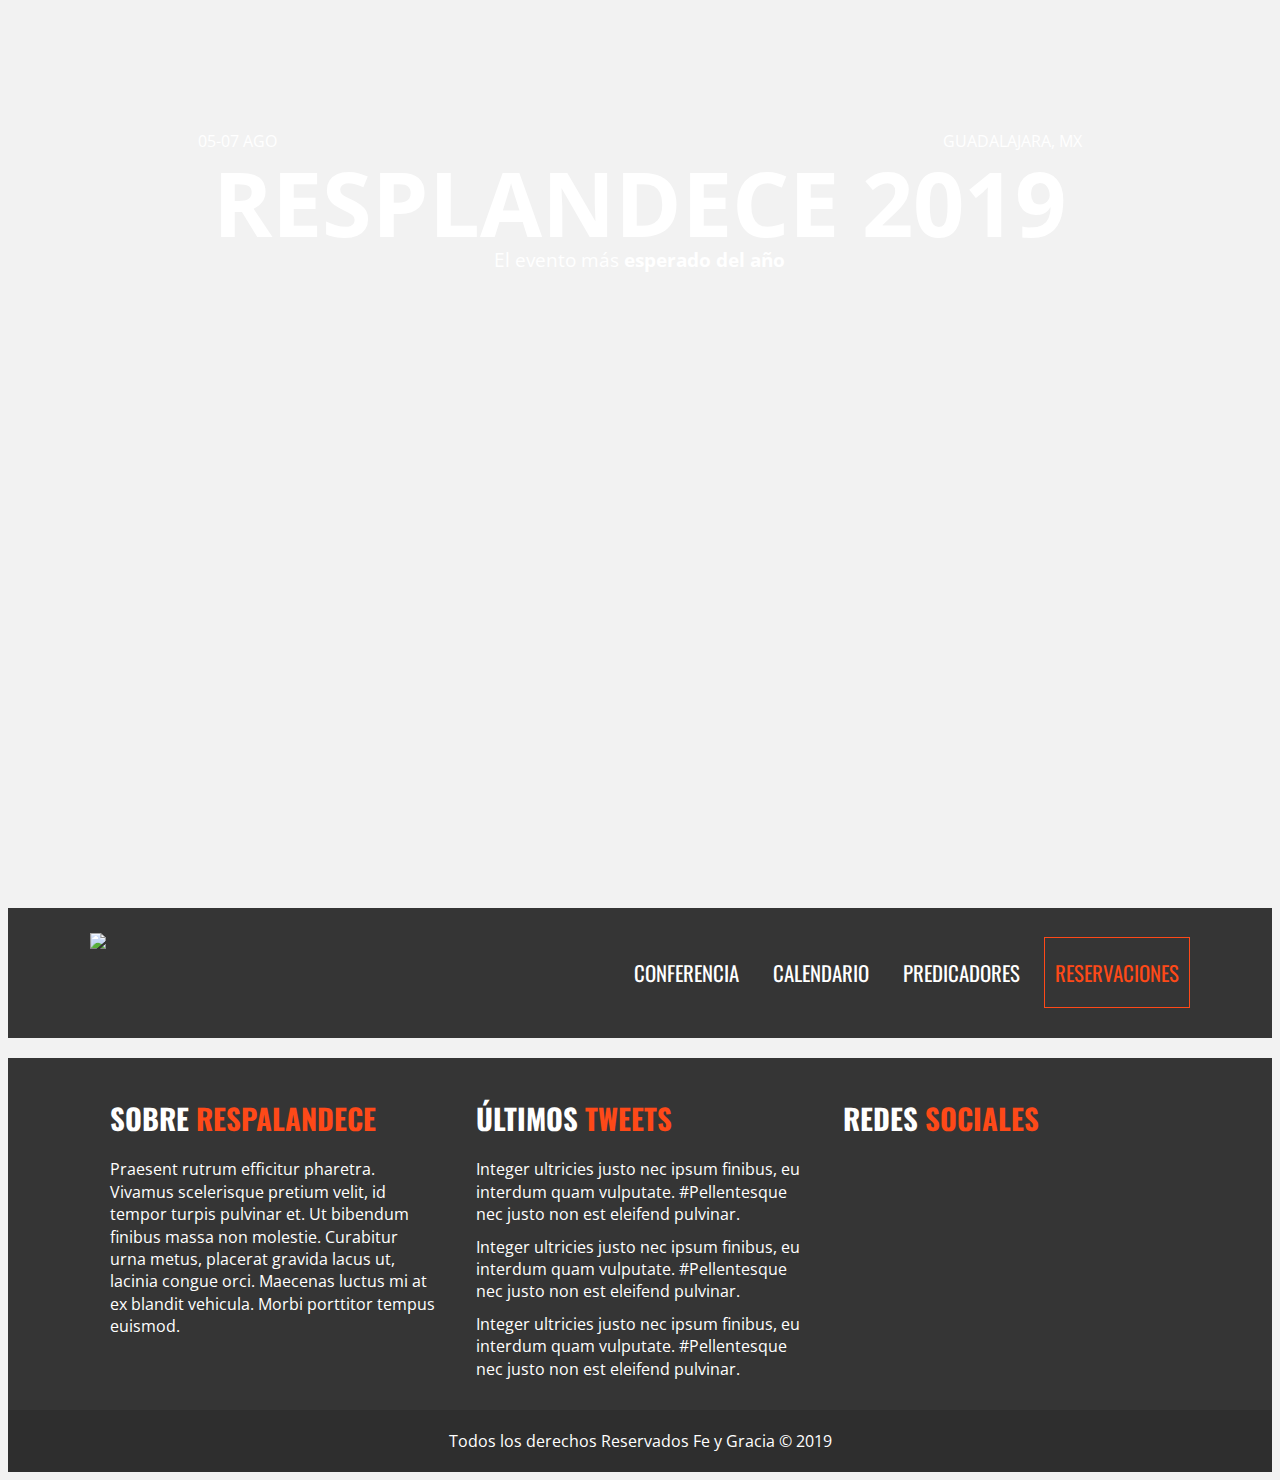
==== registro.html @ a024bb7c "Agregue archivo registro.html" ====
<!doctype html>
<html class="no-js" lang="es">

<head>
    <meta charset="utf-8">
    <meta http-equiv="x-ua-compatible" content="ie=edge">
    <title>Resplandece</title>
    <meta name="description" content="">
    <meta name="viewport" content="width=device-width, initial-scale=1, shrink-to-fit=no">

    <link rel="manifest" href="site.webmanifest">
    <link rel="apple-touch-icon" href="icon.png">
    <!-- Place favicon.ico in the root directory -->

    <link rel="stylesheet" href="css/normalize.css">
    <link rel="stylesheet" href="https://use.fontawesome.com/releases/v5.7.1/css/all.css" integrity="sha384-fnmOCqbTlWIlj8LyTjo7mOUStjsKC4pOpQbqyi7RrhN7udi9RwhKkMHpvLbHG9Sr"
        crossorigin="anonymous">
    <link href="https://fonts.googleapis.com/css?family=Dancing+Script|Open+Sans|Oswald|PT+Sans" rel="stylesheet">
    <link rel="stylesheet" href="css/main.css">
</head>

<body>
    <!--[if lte IE 9]>
    <p class="browserupgrade">You are using an <strong>outdated</strong> browser. Please <a href="https://browsehappy.com/">upgrade your browser</a> to improve your experience and security.</p>
  <![endif]-->

    <!-- Add your site or application content here -->
    <!-- ENCABEZADO REDES SOCIALES -->
    <header class="site-header">
        <div class="hero">
            <div class="contenido-header">
                <nav class="redes-sociales">
                    <a href="#"><i class="fab fa-facebook-f"></i></a>
                    <a href="#"><i class="fab fa-twitter"></i></a>
                    <a href="#"><i class="fab fa-pinterest-p"></i></a>
                    <a href="#"><i class="fab fa-youtube"></i></a>
                    <a href="#"><i class="fab fa-instagram"></i></a>
                </nav>
                <div class="informacion-evento">
                    <div class="clearfix">
                        <p class="fecha"><i class="far fa-calendar-alt"></i> 05-07 Ago</p>
                        <p class="ciudad"><i class="fas fa-map-marker-alt"></i> Guadalajara, mx</p>
                    </div>
                    <!--.clearfix-->
                    <h1 class="nombre-sitio">Resplandece 2019</h1>
                    <p class="slogan">El evento más <span>esperado del año</span></p>
                </div>
                <!--informacion-evento-->

            </div>
            <!--.contenido-header-->

        </div>
        <!--.hero-->
    </header>
    <!-- BARRA DE MENU -->
    <div class="barra">
        <div class="contenedor clearfix">
            <div class="logo">
                <img src="img/resplandece/Palabra de Fe y Gracia blanco.svg">
            </div>
            <!--.logo-->

            <div class="menu-movil">
                <span></span>
                <span></span>
                <span></span>
            </div>
            <!--.menu-movil-->

            <nav class="navegacion-principal clearfix">
                <a href="#">conferencia</a>
                <a href="#">calendario</a>
                <a href="#">predicadores</a>
                <a href="#">reservaciones</a>
            </nav>
        </div>
        <!--.contenedor-->
    </div>
    <!--.barra-->

    

    <!-- FOOTER -->
    <footer class="site-footer">
        <div class="contenedor clearfix">
            <div class="footer-informacion">
                <h3>Sobre <span>respalandece</span></h3>
                <p>Praesent rutrum efficitur pharetra. Vivamus scelerisque pretium velit, id tempor turpis pulvinar et.
                    Ut bibendum finibus massa non molestie. Curabitur urna metus, placerat gravida lacus ut, lacinia
                    congue orci. Maecenas luctus mi at ex blandit vehicula. Morbi porttitor tempus euismod.</p>
            </div>
            <div class="ultimos-tweets">
                <h3>Últimos <span>tweets</span></h3>
                <ul>
                    <li>Integer ultricies justo nec ipsum finibus, eu interdum quam vulputate. #Pellentesque nec justo
                        non est eleifend pulvinar.</li>
                    <li>Integer ultricies justo nec ipsum finibus, eu interdum quam vulputate. #Pellentesque nec justo
                        non est eleifend pulvinar.</li>
                    <li>Integer ultricies justo nec ipsum finibus, eu interdum quam vulputate. #Pellentesque nec justo
                        non est eleifend pulvinar.</li>
                </ul>
            </div>
            <div class="menu">
                <h3>redes <span>sociales</span></h3>
                <nav class="redes-sociales">
                    <a href="#"><i class="fab fa-facebook-f"></i></a>
                    <a href="#"><i class="fab fa-twitter"></i></a>
                    <a href="#"><i class="fab fa-pinterest-p"></i></a>
                    <a href="#"><i class="fab fa-youtube"></i></a>
                    <a href="#"><i class="fab fa-instagram"></i></a>
                </nav>
            </div>
        </div>
        <p class="copyright">Todos los derechos Reservados Fe y Gracia &copy 2019</p>
    </footer>
    <!-- FIN FOOTER -->


    <script src="js/vendor/modernizr-3.6.0.min.js"></script>
    <script src="https://code.jquery.com/jquery-3.3.1.min.js" integrity="sha256-FgpCb/KJQlLNfOu91ta32o/NMZxltwRo8QtmkMRdAu8="
        crossorigin="anonymous"></script>
    <script>
        window.jQuery || document.write('<script src="js/vendor/jquery-3.3.1.min.js"><\/script>')
    </script>
    <script src="js/plugins.js"></script>
    <script src="js/main.js"></script>

    <!-- Google Analytics: change UA-XXXXX-Y to be your site's ID. -->
    <script>
        window.ga = function () {
            ga.q.push(arguments)
        };
        ga.q = [];
        ga.l = +new Date;
        ga('create', 'UA-XXXXX-Y', 'auto');
        ga('send', 'pageview')
    </script>
    <script src="https://www.google-analytics.com/analytics.js" async defer></script>
</body>

</html>
---- css/main.css ----
/*! HTML5 Boilerplate v6.1.0 | MIT License | https://html5boilerplate.com/ */

/*
 * What follows is the result of much research on cross-browser styling.
 * Credit left inline and big thanks to Nicolas Gallagher, Jonathan Neal,
 * Kroc Camen, and the H5BP dev community and team.
 */

/* ==========================================================================
   Base styles: opinionated defaults
   ========================================================================== */

html {
    color: #222;
    font-size: 1em;
    line-height: 1.4;
}

/*
 * Remove text-shadow in selection highlight:
 * https://twitter.com/miketaylr/status/12228805301
 *
 * Vendor-prefixed and regular ::selection selectors cannot be combined:
 * https://stackoverflow.com/a/16982510/7133471
 *
 * Customize the background color to match your design.
 */

::-moz-selection {
    background: #b3d4fc;
    text-shadow: none;
}

::selection {
    background: #b3d4fc;
    text-shadow: none;
}

/*
 * A better looking default horizontal rule
 */

hr {
    display: block;
    height: 1px;
    border: 0;
    border-top: 1px solid #ccc;
    margin: 1em 0;
    padding: 0;
}

/*
 * Remove the gap between audio, canvas, iframes,
 * images, videos and the bottom of their containers:
 * https://github.com/h5bp/html5-boilerplate/issues/440
 */

audio,
canvas,
iframe,
img,
svg,
video {
    vertical-align: middle;
}

/*
 * Remove default fieldset styles.
 */

fieldset {
    border: 0;
    margin: 0;
    padding: 0;
}

/*
 * Allow only vertical resizing of textareas.
 */

textarea {
    resize: vertical;
}

/* ==========================================================================
   Browser Upgrade Prompt
   ========================================================================== */

.browserupgrade {
    margin: 0.2em 0;
    background: #ccc;
    color: #000;
    padding: 0.2em 0;
}

/* ==========================================================================
   Author's custom styles
   ========================================================================== */
/*=================================
=            VARIABLES            =
=================================*/
:root {
    /*COLORES*/
    --color-barra               : #353535;
    --color-eventos             : rgba(255,255,255,.8);
    --color-fondo               : #f2f2f2;
    --color-fondoNombreInvitado : rgba(0,0,0,.55);
    --color-iconos              : #fe4918;
    --color-incluido            : #868686;
    --color-informacion         : #ffffff;
    --color-marcoPrecios        : #f1f1f1;
    --color-menu                : #ffffff;
    --color-menuEventos         : #000000;
    --color-palomita            : #247300;
    --color-redes               : #ffffff;
    --color-transicion          : #e33000;
    --color-shadow              : #666666;
    --color-fondoMapa           : green;
    --color-marcoTestimoniales  : #c8c8c8;
    --color-fondoTestimoniales  : #ffffff;
    --color-newsletter          : #ffffff;
    --color-fondoCopyright      : #2e2e2e;
colo

    /*FUENTES*/
    --fuente-titulo    : 'PT Sans', sans-serif;
    --fuente-principal : 'Open Sans', sans-serif;
    --fuente-subtitulo : 'Oswald', sans-serif;
}
/*=====  End of VARIABLES  ======*/
/*=================================
=            GLOBALES           =
=================================*/
html {
  box-sizing: border-box;
}
*, *:before, *:after {
  box-sizing: inherit;
}

body {
    background-color: var(--color-fondo);
    font-family: var(--fuente-principal);
}

.contenedor {
    width: 98%;
    margin: 0 auto;
}
@media only screen and (min-width:480px){
    .contenedor {
    width: 95%;
    margin: 0 auto;
    }
}
@media only screen and (min-width:768px){
    .contenedor {
    width: 90%;
    margin: 0 auto;
    }
}
@media only screen and (min-width:992px){
    .contenedor {
    width: 90%;
    margin: 0 auto;
    max-width: 1100px;
    }
}
.seccion {
    padding: 30px 0;
}
.seccion p {
    font-size: 1.2;
    text-align: center;
}
h2 {
    /*font-family: var(--fuente-subtitulo);*/
    font-family: var(--fuente-subtitulo);
    font-size: 2.2em;
    text-transform: uppercase;
    text-align: center;
}
h2::after {
    content: '';
    margin: 0 auto;
    background-image: url(../img/resplandece/separador.png);
    height: 30px;
    width: 100px;
    display: block;    
}
h3 {
    font-size: 1.8em;
    color: var(--color-iconos);
    font-family: var(--fuente-titulo);
    margin: 0;
}
.button {
    background-color: var(--color-iconos);
    padding: 10px 40px;
    color: var(--color-menu);
    text-decoration: none;
    text-transform: uppercase;
    /*font-weight: bold;*/
    font-family: var(--fuente-subtitulo);
    margin: 20px;
    font-size: 1em;
    display: inline-block;
    transition: all .8s ease;
}
.button:hover {
    background-color: var(--color-transicion);
}
.button.hollow,
.button.hollow:hover {
    background-color: var(--color-fondo);
    color: var(--color-iconos);
    border: 1px solid var(--color-iconos);
}
.button.transparente {
    border: 2px solid var(--color-newsletter);
    background-color: transparent;
}
.button.transparente:hover {
    border: 2px solid var(--color-iconos);
    background-color: var(--color-iconos);
}

ul {
    list-style: none;
    margin: 0;
    padding: 0;
}
.float-right {
    float: right;
}
/*=====  End of GLOBALES  ======*/

/*==================================
=            ENCABEZADO            =
==================================*/
div.hero {
    background-image: url(../img/conferencias/encabezado.jpg);
    background-position: top center;
    background-size: cover;
    height: 100vh;
}
div.contenido-header {
    padding-top: 30px;
}
@media only screen and (min-width:768px){
    div.contenido-header {
        padding-top: 10px;
    }
}
nav.redes-sociales {
    text-align: center;
}
nav.redes-sociales a{
    color: var(--color-redes);
    font-size: 2em;
    margin-right: 20px;
}
nav.redes-sociales a:last-child{
    margin-right: 0;
}
div.informacion-evento {
    text-align: center;
    color: var(--color-informacion);
}
@media only screen and (min-width:768px){
    div.informacion-evento {
        width: 70%;
        margin: 0 auto;
        margin-top: 50px;
    }
}
div.informacion-evento p {
    margin: 0;
    display: inline;
    font-size: 1rem;
    text-transform: uppercase;
    font-family: var(--fuente-titulo);
}
div.informacion-evento p i{
    color: var(--color-iconos);
    font-size: 2rem;
}
p.fecha {
    float:left;
}
p.ciudad {
    float: right;
    text-align: right;
}
h1.nombre-sitio {
    font-family: var(--fuente-parrafo);
    font-size: 5.9vw;
    text-transform: uppercase;
}
@media only screen and (min-width:768px){
    h1.nombre-sitio {
        font-size: 7vw;
        margin: 0;
        line-height: 1;
    }
}
.slogan {
    text-transform: none!important;
    font-size: 1.2rem!important;
}
p.slogan span{
    font-weight: bold;
}
/*=====  End of ENCABEZADO  ======*/

/*=============================
=            BARRA            =
=============================*/
div.barra {
    background-color: var(--color-barra);
    padding: 20px 0;
 /*   height: 120px;*/
}
div.logo {
    width: 20%;
    margin: 0 auto;
    float: left;
}
div.logo img {
    width: 100%;
}
@media only screen and (min-width:768px){
    div.logo {
    width: 10%;
    }
}
/*=====  End of BARRA  ======*/

/*============================================
=            navegacion-principal            =
============================================*/
nav.navegacion-principal {
    display: none;
}
nav.navegacion-principal a{
    color           : var(--color-menu);
    font-family     : var(--fuente-subtitulo);
    font-size       : 1.3em;
    text-decoration : none;
    text-transform  : uppercase;
    transition      : all .8s ease;
    width: 100%;
    display: inline-block;
    text-align: center;
    margin-bottom: 10px;
}
nav.navegacion-principal a:first-child{
    margin-top: 10px;
}
nav.navegacion-principal a:hover {
    background-color: var(--color-iconos);
}
nav.navegacion-principal a:last-child{
    border : 1px solid var(--color-iconos);
    color  : var(--color-iconos);
}
nav.navegacion-principal a:last-child:hover{
    color: var(--color-menu);
}
@media only screen and (min-width:768px){
    nav.navegacion-principal {
        display    : block;
        float      : right;
        text-align : right;
        width      : 85%;
    }
    nav.navegacion-principal a {
        display      : inline-block;
        margin-right: 10px;
        padding      : 20px 10px;
        width: auto;
    }

    nav.navegacion-principal a:last-child {
        margin-right: 0;
    }
}

/*=====  End of navegacion-principal  ======*/

/*==================================
=            MENU MOVIL            =
==================================*/
div.menu-movil {
    display    : block;
    float      : right;
    margin-top : 20px;
    text-align : right;
    width      : 60px;
}
div.menu-movil {
    cursor: pointer;
}
@media only screen and (min-width:768px){
    div.menu-movil {
        display: none;
    }
}

div.menu-movil span{
    height: 8px;
    margin-bottom: 6px;
    background-color: var(--color-menu);
    display: block;
}
/*=====  End of MENU MOVIL  ======*/

/*==============================================
=            CONTENIDO DEL PROGRAMA            =
==============================================*/
section.programa {
    position: relative;
}

div.contenedor-video {
    max-width: 100%;
    overflow-x: hidden;
}

div.contenido-programa {
    position: absolute;
    top: 0;
    left: 0;
    height: 100%;
    width: 100%;
}

div.programa-evento {
    background-color: var(--color-eventos);
    padding: 15px;
    margin-top: 80px;
}

@media only screen and (min-width:768px){
    div.programa-evento{
        width: 70%;
    }
}

@media only screen and (min-width:992px){
    div.programa-evento{
        width: 50%;
    }
}

nav.menu-programa {
    width: 100%;
    border-bottom: 1px solid var(--color-iconos);
    padding-bottom: 10px;
}
@media only screen and (min-width:768px){
    nav.menu-programa {
        display: table;
    }
}
nav.menu-programa a {
    display: block;
    text-align: center;
    font-family: var(--fuente-subtitulo);
    font-size: 1.2em;
    margin-bottom: 10px;
    text-decoration: none;
    color: var(--color-menuEventos);
}
@media only screen and (min-width:768px){
    nav.menu-programa a {
        display: table-cell;
    }
}
nav.menu-programa a i,
div.detalle-evento p i {
    color: var(--color-iconos);
    font-size: 1.4em;
    margin-right: 10px;
}
/*detalle evento*/
div.detalle-evento {
    margin-top: 20px;
    border-bottom: 1px solid var(--color-menuEventos);
    padding: 0 20px;
}
div.detalle-evento:nth-child(2) {
    border-bottom: none;
}

div.detalle-evento p {
    margin-bottom: 20px;
    font-size: 1.3em;
}

/*=====  End of CONTENIDO DEL PROGRAMA  ======*/

/*=================================
=            INVITADOS            =
=================================*/
ul.lista-invitados li {
    padding: 10px;
    float: left;
}

@media only screen and (min-width:480px){
    ul.lista-invitados li {
        width: 50%;
    }
}

@media only screen and (min-width:768px){
    ul.lista-invitados li {
        width: 33.3%;
    }
}

div.invitado {
    position: relative;
    overflow: hidden;
}

div.invitado img {
    max-width: 100%;
    filter: gray;
    -webkit-filter: grayscale(1);
    -webkit-transition: all .5s ease-in-out;
}
div.invitado img:hover {
    -webkit-filter: grayscale(0);
    -webkit-transform: scale(1.1);
       -moz-transform: scale(1.1);
        -ms-transform: scale(1.1);
         -o-transform: scale(1.1);
            transform: scale(1.1);}

div.invitado p {
    position: absolute; 
    bottom: 0;
    left: 0;
    margin: 0;
    padding: 15px 10px;
    background-color: var(--color-fondoNombreInvitado);
    width: 100%;
    text-align: left;
    color: var(--color-iconos);
    text-transform: uppercase;
    font-family: var(--fuente-subtitulo);
    -webkit-transition: all .5s ease-in-out;
       -moz-transition: all .5s ease-in-out;
        -ms-transition: all .5s ease-in-out;
         -o-transition: all .5s ease-in-out;
            transition: all .5s ease-in-out;
}
div.invitado:hover p {
    bottom: -80px;
    opacity: 0;
}
/*=====  End of INVITADOS  ======*/

/*================================
=            CONTADOR            =
================================*/
.parallax::before {
    width: 100%;
    height: 100%;
    position: absolute;
    top: 0;
    left: 0;
    background-repeat: no-repeat;
    background-size: cover;
    background-position: center center;
    background-attachment: fixed;
    -webkit-filter: brightness(.7);
       -moz-filter: brightness(.7);
        -ms-filter: brightness(.7);
         -o-filter: brightness(.7);
            filter: brightness(.7);
}
section.contador {
    position: relative;
    height: auto;
}

section.contador::before {
    content: '';
    background-image: url(../img/conferencias/bg-resumen.jpg);
}

ul.resumen-evento {
    position: relative;
    padding: 120px 0;
} 

ul.resumen-evento li {
    width: 50%;
    float: left;
    text-align: center;
    color: var(--color-menu);
    text-transform: uppercase;
    font-family: var(--fuente-subtitulo);
    font-size: 1.4em;
}

@media only screen and (min-width:768px){
    ul.resumen-evento li {
        width: 25%;
    }
}

p.numero {
    color: var(--color-iconos);
    font-size: 4em; 
    margin: 0 0 5px 0;
    padding: 0;
    font-family: var(--fuente-subtitulo);
}

/*=====  End of CONTADOR  ======*/

/*===============================
=            PRECIOS            =
===============================*/
ul.lista-precios > li {
    padding: 10px;
}

@media only screen and (min-width:768px){
    ul.lista-precios > li {
        float: left;
        width: 33.3%
    }
}

div.tabla-precio {
    border: 1px solid var(--color-marcoPrecios);
    background-color: var(--color-menu);
    padding: 40px 0;
    text-align: center;
    -webkit-transition: all .5s ease-in-out;
       -moz-transition: all .5s ease-in-out;
        -ms-transition: all .5s ease-in-out;
         -o-transition: all .5s ease-in-out;
            transition: all .5s ease-in-out;
}
div.tabla-precio:hover {
    border: 1px solid var(--color-iconos);
    -webkit-transform: scale(1.1);
       -moz-transform: scale(1.1);
        -ms-transform: scale(1.1);
         -o-transform: scale(1.1);
            transform: scale(1.1);
    box-shadow: 0px 0px 50px var(--color-shadow);
}

div.tabla-precio h3 {
    font-family: var(--fuente-subtitulo);
    font-size: 1.2em;
    text-transform: uppercase;
}

div.tabla-precio ul li {
    margin-bottom: 20px;
    font-family: var(--fuente-titulo);
    text-transform: uppercase;
    font-size: 1.2em;
    line-height: 1.6em;
    color: var(--color-incluido);
}

div.tabla-precio ul li:before {
    font-family: 'Font Awesome 5 Free';
    display: inline-block;
    vertical-align: top;
    padding: 0 5px;
    font-size: 20px;
    color: var(--color-palomita);
    -webkit-font-smoothing: antialiased;
    content: '\f00c';
    font-weight: 700;
    
}

div.tabla-precio ul li i{
    color: var(--color-palomita);
}

div.tabla-precio p.numero{
    color: var(--color-menuEventos);
    margin-top: 20px 0;
}
/*=====  End of PRECIOS  ======*/

/*============================
=            MAPA            =
============================*/
div.mapa {
    height: 480px;
    background-color: var(--color-fondoMapa);
}
/*=====  End of MAPA  ======*/

/*=====================================
=            TESTIMONIALES            =
=====================================*/
div.testimoniales {
    padding-bottom: 20px;

}

div.testimonial {
    padding: 5px;
}

@media only screen and (min-width:768px){
    div.testimonial {
        float: left;
        width: 33.3%;
    } 
}

blockquote {
    background-color: var(--color-fondoTestimoniales);
    border: 1px solid var(--color-marcoTestimoniales);
    position: relative;
    margin: 0 0 10px 0;
    padding-bottom: 20px;
}

div.testimonial blockquote p{
    text-align: justify;
    font-size: 1em;
    font-family: var(--fuente-titulo); 
    padding: 0 20px 0 65px;
}

div.testimonial blockquote p::before {
    font-family: 'Font Awesome 5 Free';
    font-weight: 900;
    content: "\f10d";
    position: absolute;
    left: 24px;
    top: 15px;
    font-size: 1.5rem;
    margin: 0;
    padding: 0;
    line-height: 1;
    color: var(--color-iconos);
}  

footer.info-testimonial {
    padding: 0;
}

footer.info-testimonial img {
    width: 20%;
    border-radius: 50%;
    float: left;
    margin-left: 20px;
}

footer.info-testimonial cite {
    text-align: left;
    color: var(--color-iconos);
    text-transform: uppercase;
    font-size: .9em;
    font-family: var(--fuente-titulo);
    padding-top: 20px;
    width: 66.6%;
    float: right;
    font-weight: bold;
    font-style: normal;
}

footer.info-testimonial cite span {
    color: var(--color-incluido);
    display: block;
    text-transform: none;
    margin-top: 5px;
}
/*=====  End of TESTIMONIALES  ======*/

/*==================================
=            NEWSLETTER            =
==================================*/
div.newsletter {
    position: relative;
    height: auto;
}

div.newsletter::before {
    background-image: url(../img/conferencias/bg-newsletter.jpg);
    content: '';
}

div.newsletter .contenido {
    padding: 100px 0;
    color: var(--color-newsletter);
    text-align: center;
    position: relative;
}

div.newsletter .contenido p{
    font-size: 1.2em;
    text-transform: lowercase;
} 

div.newsletter .contenido h3 {
    color: var(--color-newletter);
    text-transform: uppercase;
    font-size: 7vw;
    font-family: var(--color-titulo);
}

/*=====  End of NEWSLETTER  ======*/

/*========================================
=            CUENTA REGRESIVA            =
========================================*/
div.cuenta-regresiva ul li{
    text-transform: uppercase;
    font-family: var(--fuente-subtitulo);
    font-size: 1.6rem;
    text-align: center;
}

@media only screen and (min-width:768px){
    div.cuenta-regresiva ul li {
        width: 25%;
        float: left;;
    }
}
/*=====  End of CUENTA REGRESIVA  ======*/

/*==============================
=            FOOTER            =
==============================*/
footer {
    background-color : var(--color-barra);
    padding-top      : 40px;
    margin-top       : 20px;
}

footer .contenedor > div {
color            : var(--color-menu);
padding          : 0 20px;
font-size        : 1em;
}

@media only screen and (min-width:768px){
    footer .contenedor > div {
        width: 33.3%;
        float: left;
    }
}

footer h3 {
    color          : var(--color-menu);
    text-transform : uppercase;
    font-family    : var(--fuente-subtitulo);
    margin-bottom  : 20px;
}

footer h3 span {
    color: var(--color-iconos)
}

footer .ultimos-tweets ul li {
    margin-bottom: 10px;
}

footer .redes-sociales {
    text-align: left;
}

footer .copyright {
    text-align       : center;
    color            : var(--color-menu);
    background-color : var(--color-fondoCopyright);
    padding          : 20px 0;
    margin           : 20px 0 0 0;
}
/*=====  End of FOOTER  ======*/




















/* ==========================================================================
   Helper classes
   ========================================================================== */

/*
 * Hide visually and from screen readers
 */

.hidden {
    display: none !important;
}

/*
 * Hide only visually, but have it available for screen readers:
 * https://snook.ca/archives/html_and_css/hiding-content-for-accessibility
 *
 * 1. For long content, line feeds are not interpreted as spaces and small width
 *    causes content to wrap 1 word per line:
 *    https://medium.com/@jessebeach/beware-smushed-off-screen-accessible-text-5952a4c2cbfe
 */

.visuallyhidden {
    border: 0;
    clip: rect(0 0 0 0);
    height: 1px;
    margin: -1px;
    overflow: hidden;
    padding: 0;
    position: absolute;
    width: 1px;
    white-space: nowrap; /* 1 */
}

/*
 * Extends the .visuallyhidden class to allow the element
 * to be focusable when navigated to via the keyboard:
 * https://www.drupal.org/node/897638
 */

.visuallyhidden.focusable:active,
.visuallyhidden.focusable:focus {
    clip: auto;
    height: auto;
    margin: 0;
    overflow: visible;
    position: static;
    width: auto;
    white-space: inherit;
}

/*
 * Hide visually and from screen readers, but maintain layout
 */

.invisible {
    visibility: hidden;
}

/*
 * Clearfix: contain floats
 *
 * For modern browsers
 * 1. The space content is one way to avoid an Opera bug when the
 *    `contenteditable` attribute is included anywhere else in the document.
 *    Otherwise it causes space to appear at the top and bottom of elements
 *    that receive the `clearfix` class.
 * 2. The use of `table` rather than `block` is only necessary if using
 *    `:before` to contain the top-margins of child elements.
 */

.clearfix:before,
.clearfix:after {
    content: " "; /* 1 */
    display: table; /* 2 */
}

.clearfix:after {
    clear: both;
}

/* ==========================================================================
   EXAMPLE Media Queries for Responsive Design.
   These examples override the primary ('mobile first') styles.
   Modify as content requires.
   ========================================================================== */

@media only screen and (min-width: 35em) {
    /* Style adjustments for viewports that meet the condition */
}

@media print,
       (-webkit-min-device-pixel-ratio: 1.25),
       (min-resolution: 1.25dppx),
       (min-resolution: 120dpi) {
    /* Style adjustments for high resolution devices */
}

/* ==========================================================================
   Print styles.
   Inlined to avoid the additional HTTP request:
   https://www.phpied.com/delay-loading-your-print-css/
   ========================================================================== */

@media print {
    *,
    *:before,
    *:after {
        background: transparent !important;
        color: #000 !important; /* Black prints faster */
        -webkit-box-shadow: none !important;
        box-shadow: none !important;
        text-shadow: none !important;
    }

    a,
    a:visited {
        text-decoration: underline;
    }

    a[href]:after {
        content: " (" attr(href) ")";
    }

    abbr[title]:after {
        content: " (" attr(title) ")";
    }

    /*
     * Don't show links that are fragment identifiers,
     * or use the `javascript:` pseudo protocol
     */

    a[href^="#"]:after,
    a[href^="javascript:"]:after {
        content: "";
    }

    pre {
        white-space: pre-wrap !important;
    }
    pre,
    blockquote {
        border: 1px solid #999;
        page-break-inside: avoid;
    }

    /*
     * Printing Tables:
     * http://css-discuss.incutio.com/wiki/Printing_Tables
     */

    thead {
        display: table-header-group;
    }

    tr,
    img {
        page-break-inside: avoid;
    }

    p,
    h2,
    h3 {
        orphans: 3;
        widows: 3;
    }

    h2,
    h3 {
        page-break-after: avoid;
    }
}
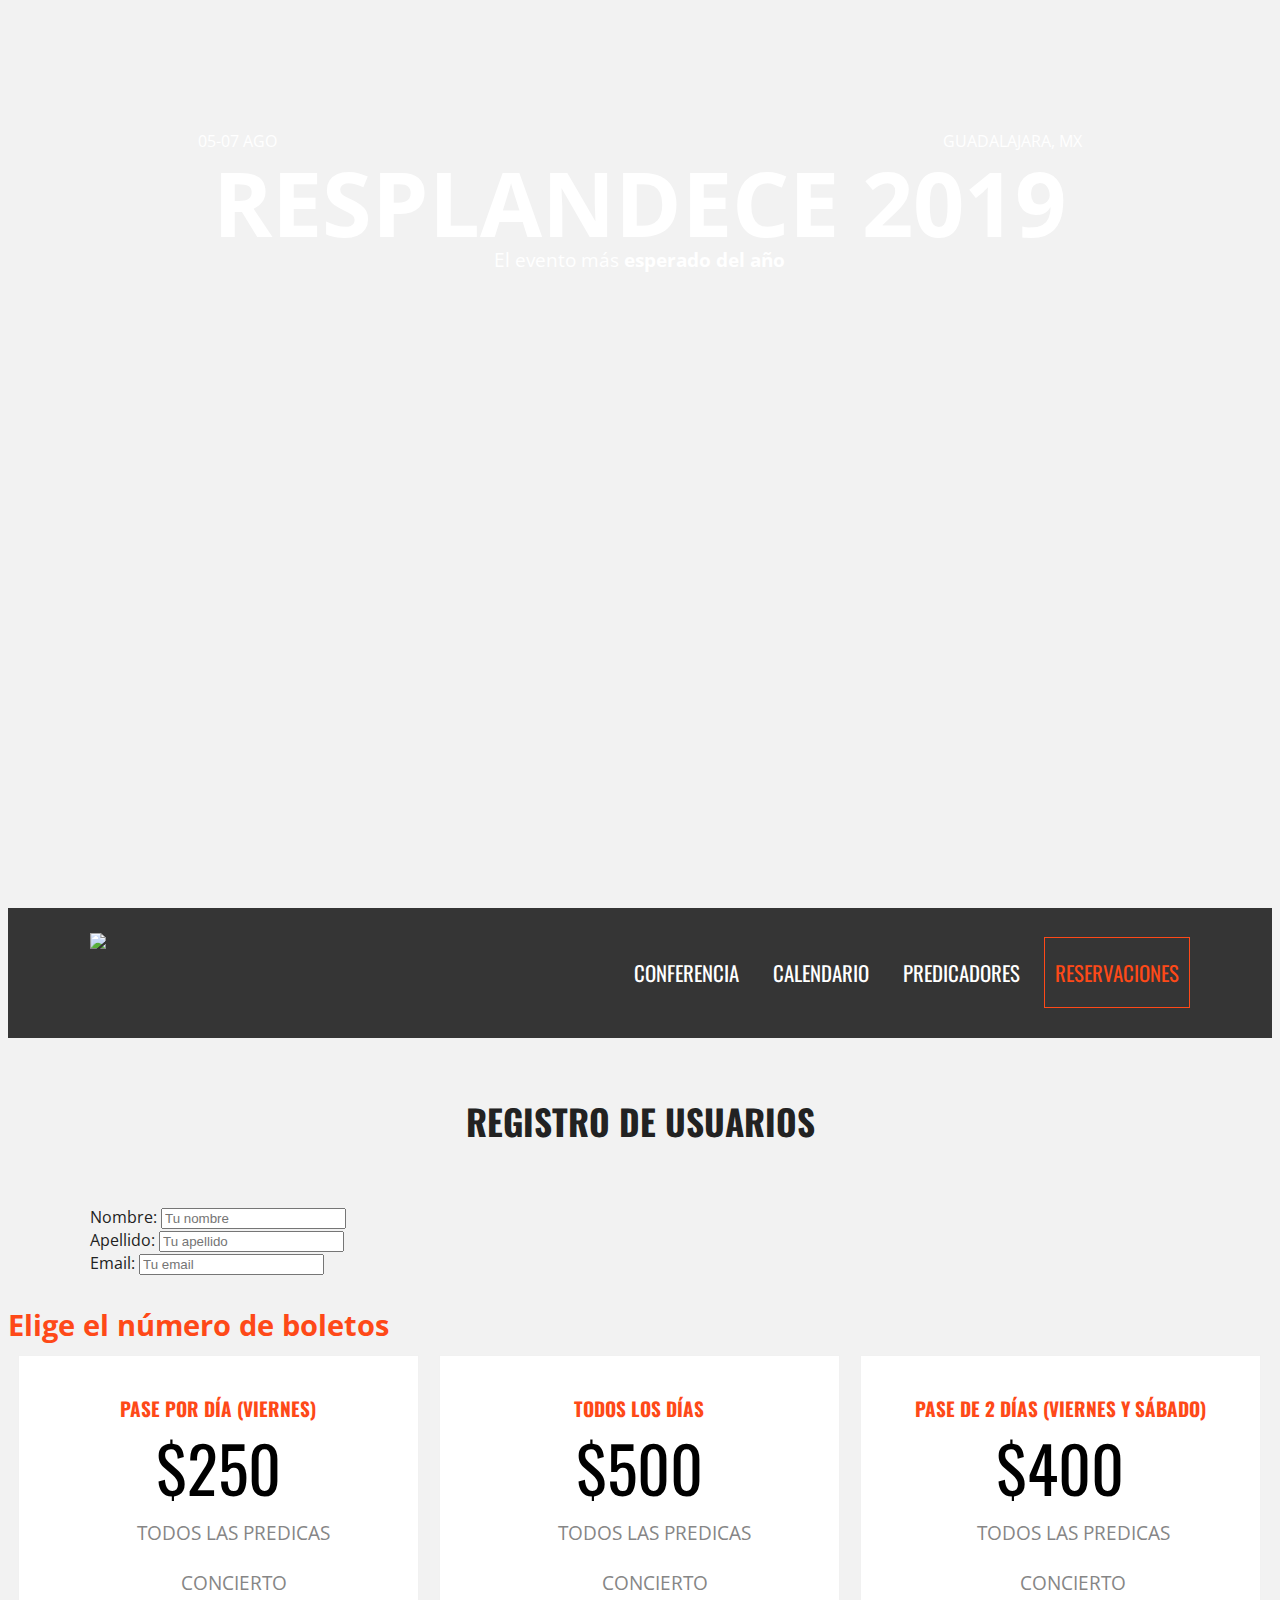
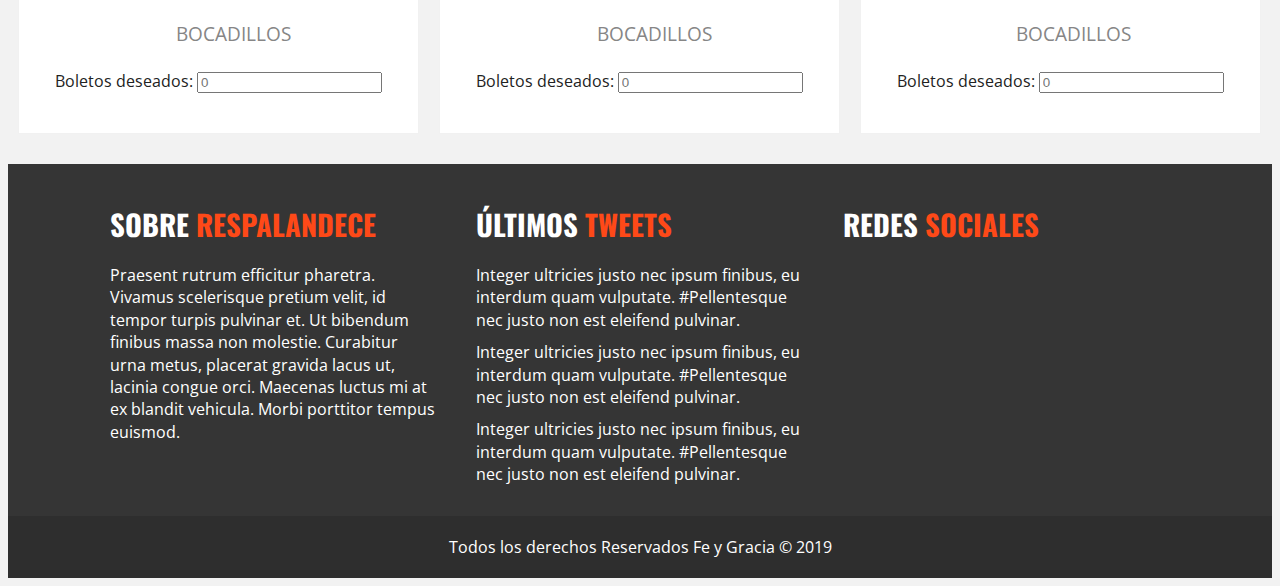
==== commit 70a1bb60: "Agrega modulos Datos de Usuario y Paquetes" ====
--- a/registro.html
+++ b/registro.html
@@ -25,7 +25,15 @@
   <![endif]-->
 
     <!-- Add your site or application content here -->
-    <!-- ENCABEZADO REDES SOCIALES -->
+<!--
+.########.##....##..######.....###....########..########.########....###....########...#######.....########..########.########..########..######......######...#######...######..####....###....##.......########..######.
+.##.......###...##.##....##...##.##...##.....##.##............##....##.##...##.....##.##.....##....##.....##.##.......##.....##.##.......##....##....##....##.##.....##.##....##..##....##.##...##.......##.......##....##
+.##.......####..##.##........##...##..##.....##.##...........##....##...##..##.....##.##.....##....##.....##.##.......##.....##.##.......##..........##.......##.....##.##........##...##...##..##.......##.......##......
+.######...##.##.##.##.......##.....##.########..######......##....##.....##.##.....##.##.....##....########..######...##.....##.######....######......######..##.....##.##........##..##.....##.##.......######....######.
+.##.......##..####.##.......#########.##.....##.##.........##.....#########.##.....##.##.....##....##...##...##.......##.....##.##.............##..........##.##.....##.##........##..#########.##.......##.............##
+.##.......##...###.##....##.##.....##.##.....##.##........##......##.....##.##.....##.##.....##....##....##..##.......##.....##.##.......##....##....##....##.##.....##.##....##..##..##.....##.##.......##.......##....##
+.########.##....##..######..##.....##.########..########.########.##.....##.########...#######.....##.....##.########.########..########..######......######...#######...######..####.##.....##.########.########..######.
+-->
     <header class="site-header">
         <div class="hero">
             <div class="contenido-header">
@@ -53,7 +61,15 @@
         </div>
         <!--.hero-->
     </header>
-    <!-- BARRA DE MENU -->
+<!--
+.########.....###....########..########.....###.......##.....##.########.##....##.##.....##
+.##.....##...##.##...##.....##.##.....##...##.##......###...###.##.......###...##.##.....##
+.##.....##..##...##..##.....##.##.....##..##...##.....####.####.##.......####..##.##.....##
+.########..##.....##.########..########..##.....##....##.###.##.######...##.##.##.##.....##
+.##.....##.#########.##...##...##...##...#########....##.....##.##.......##..####.##.....##
+.##.....##.##.....##.##....##..##....##..##.....##....##.....##.##.......##...###.##.....##
+.########..##.....##.##.....##.##.....##.##.....##....##.....##.########.##....##..#######.
+-->
     <div class="barra">
         <div class="contenedor clearfix">
             <div class="logo">
@@ -79,8 +95,104 @@
     </div>
     <!--.barra-->
 
-    
-
+<!--
+.########.....###....########..#######...######.....########..########....##.....##..######..##.....##....###....########..####..#######.
+.##.....##...##.##......##....##.....##.##....##....##.....##.##..........##.....##.##....##.##.....##...##.##...##.....##..##..##.....##
+.##.....##..##...##.....##....##.....##.##..........##.....##.##..........##.....##.##.......##.....##..##...##..##.....##..##..##.....##
+.##.....##.##.....##....##....##.....##..######.....##.....##.######......##.....##..######..##.....##.##.....##.########...##..##.....##
+.##.....##.#########....##....##.....##.......##....##.....##.##..........##.....##.......##.##.....##.#########.##...##....##..##.....##
+.##.....##.##.....##....##....##.....##.##....##....##.....##.##..........##.....##.##....##.##.....##.##.....##.##....##...##..##.....##
+.########..##.....##....##.....#######...######.....########..########.....#######...######...#######..##.....##.##.....##.####..#######.
+-->
+    <section class="seccion contenedor">
+        <h2>Registro de Usuarios</h2>
+        <form action="index.html" id="registro" class="registro" method="POST">
+            <div id="datos_usuario" class="registro caja clearfix">
+                <div class="campo">
+                    <label for="nombre">Nombre:</label>
+                    <input type="text" id="nombre" name="nombre" placeholder="Tu nombre">                    
+                </div>
+                <div class="campo">
+                    <label for="apellido">Apellido:</label>
+                    <input type="text" id="apellido" name="apellido" placeholder="Tu apellido">                    
+                </div>
+                <div class="campo">
+                    <label for="email">Email:</label>
+                    <input type="email" id="email" name="email" placeholder="Tu email">                    
+                </div>
+                <div id="error"></div>
+            </div>
+        </form>
+    </section>
+
+<!--
+.########.....###.....#######..##.....##.########.########.########..######.
+.##.....##...##.##...##.....##.##.....##.##..........##....##.......##....##
+.##.....##..##...##..##.....##.##.....##.##..........##....##.......##......
+.########..##.....##.##.....##.##.....##.######......##....######....######.
+.##........#########.##..##.##.##.....##.##..........##....##.............##
+.##........##.....##.##....##..##.....##.##..........##....##.......##....##
+.##........##.....##..#####.##..#######..########....##....########..######.
+-->
+    <div id="paquetes" class="paquetes">
+        <h3>Elige el número de boletos</h3>
+        <ul class="lista-precios clearfix">
+        <li>
+          <div class="tabla-precio">
+            <h3>Pase por día (viernes)</h3>
+            <p class="numero">$250</p>
+            <ul>
+              <li> Todos las Predicas</li>
+              <li> Concierto</li>
+              <li> Bocadillos</li>
+            </ul>
+            <div class="orden">
+                <label for="pase_dia">Boletos deseados:</label>
+                <input type="number" id="pase_dia" min="0" size="3" placeholder="0">
+            </div>
+          </div>
+        </li>
+        <li>
+          <div class="tabla-precio">
+            <h3>Todos los días</h3>
+            <p class="numero">$500</p>
+            <ul>
+              <li> Todos las Predicas</li>
+              <li> Concierto</li>
+              <li> Bocadillos</li>
+            </ul>
+            <div class="orden">
+                <label for="pase_completo">Boletos deseados:</label>
+                <input type="number" id="pase_completo" min="0" size="3" placeholder="0">
+            </div>
+          </div>
+        </li>
+        <li>
+          <div class="tabla-precio">
+            <h3>Pase de 2 días (viernes y sábado)</h3>
+            <p class="numero">$400</p>
+            <ul>
+              <li>Todos las Predicas</li>
+              <li>Concierto</li>
+              <li>Bocadillos</li>
+            </ul>
+            <div class="orden">
+                <label for="pase_dosdias">Boletos deseados:</label>
+                <input type="number" id="pase_dosdias" min="0" size="3" placeholder="0">
+            </div>
+          </div>
+        </li>
+        </ul>
+    </div>
+<!--
+.########..#######...#######..########.########.########.
+.##.......##.....##.##.....##....##....##.......##.....##
+.##.......##.....##.##.....##....##....##.......##.....##
+.######...##.....##.##.....##....##....######...########.
+.##.......##.....##.##.....##....##....##.......##...##..
+.##.......##.....##.##.....##....##....##.......##....##.
+.##........#######...#######.....##....########.##.....##
+-->
     <!-- FOOTER -->
     <footer class="site-footer">
         <div class="contenedor clearfix">
@@ -140,3 +252,5 @@
 </body>
 
 </html>
+
+
--- a/css/main.css
+++ b/css/main.css
@@ -425,6 +425,7 @@
 div.contenedor-video {
     max-width: 100%;
     overflow-x: hidden;
+    text-align: center;
 }
 
 div.contenido-programa {
@@ -755,6 +756,7 @@
 
 footer.info-testimonial {
     padding: 0;
+    background-color: transparent;
 }
 
 footer.info-testimonial img {
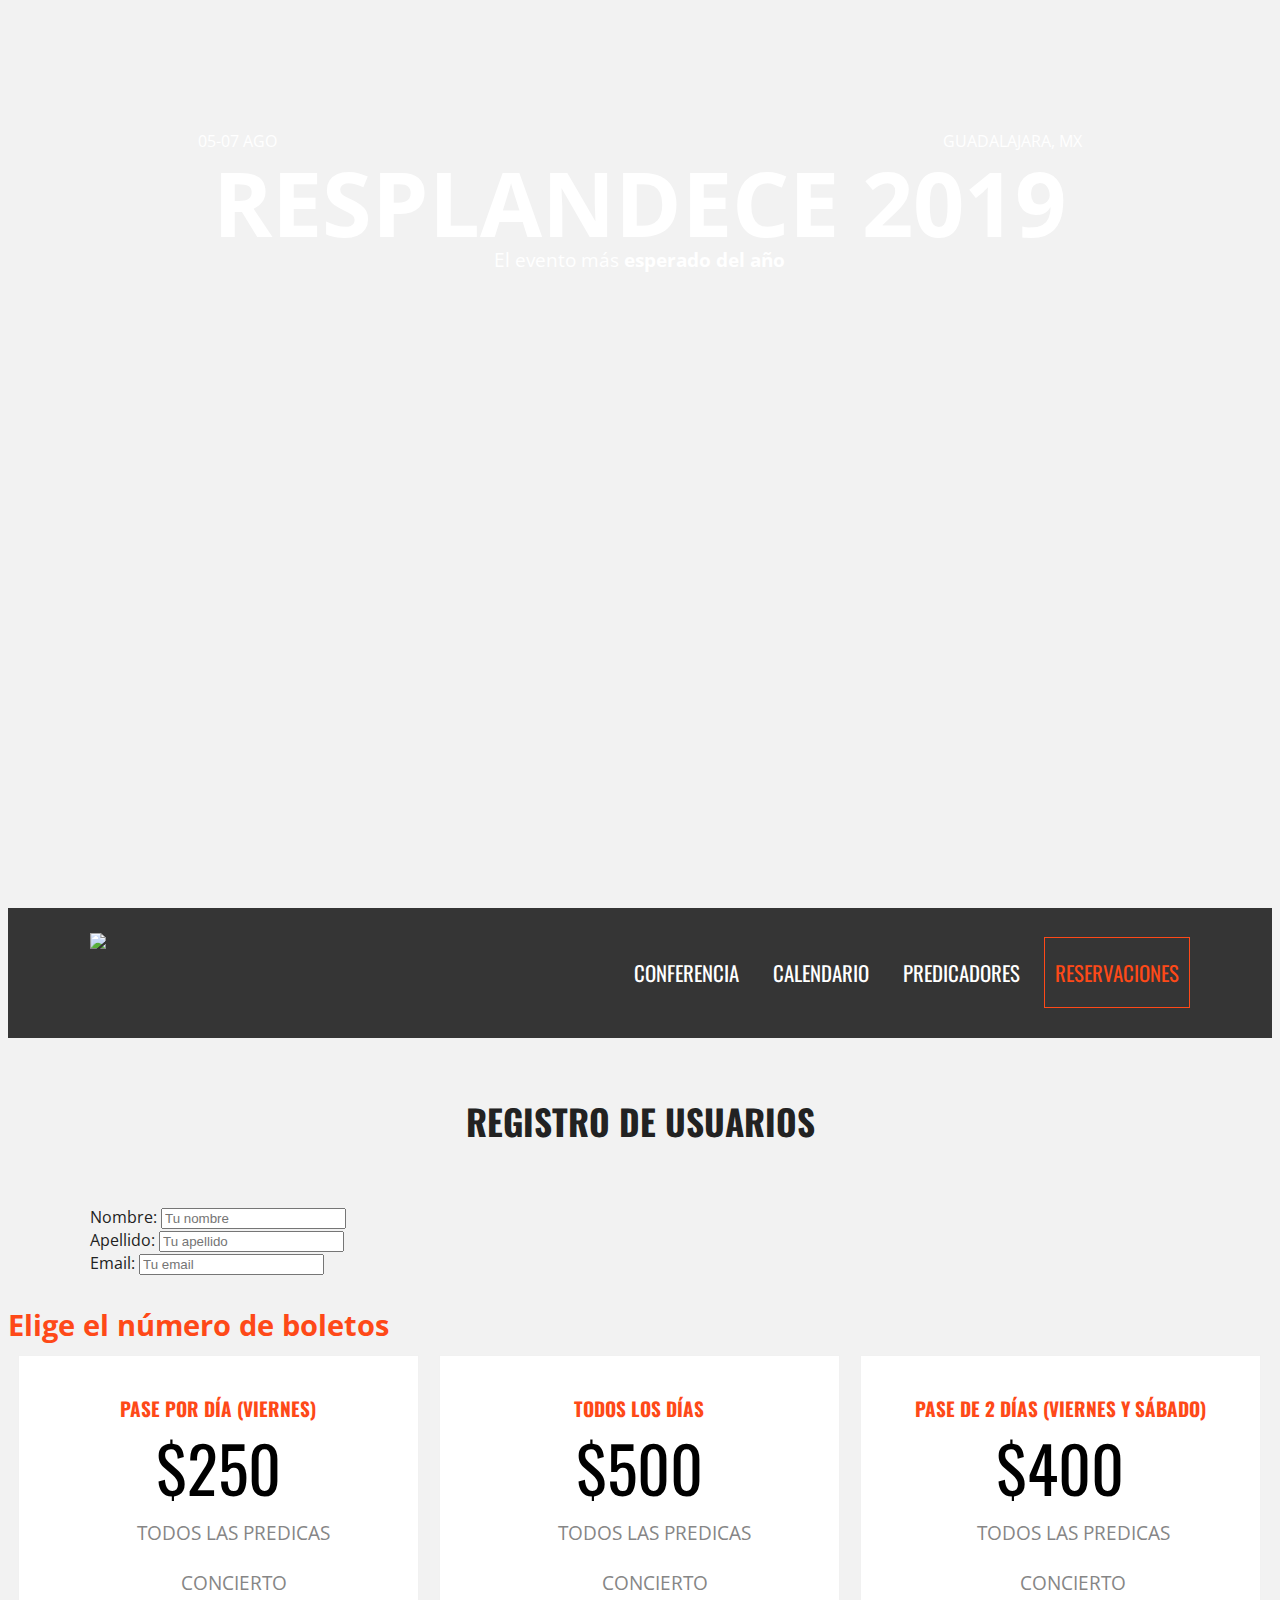
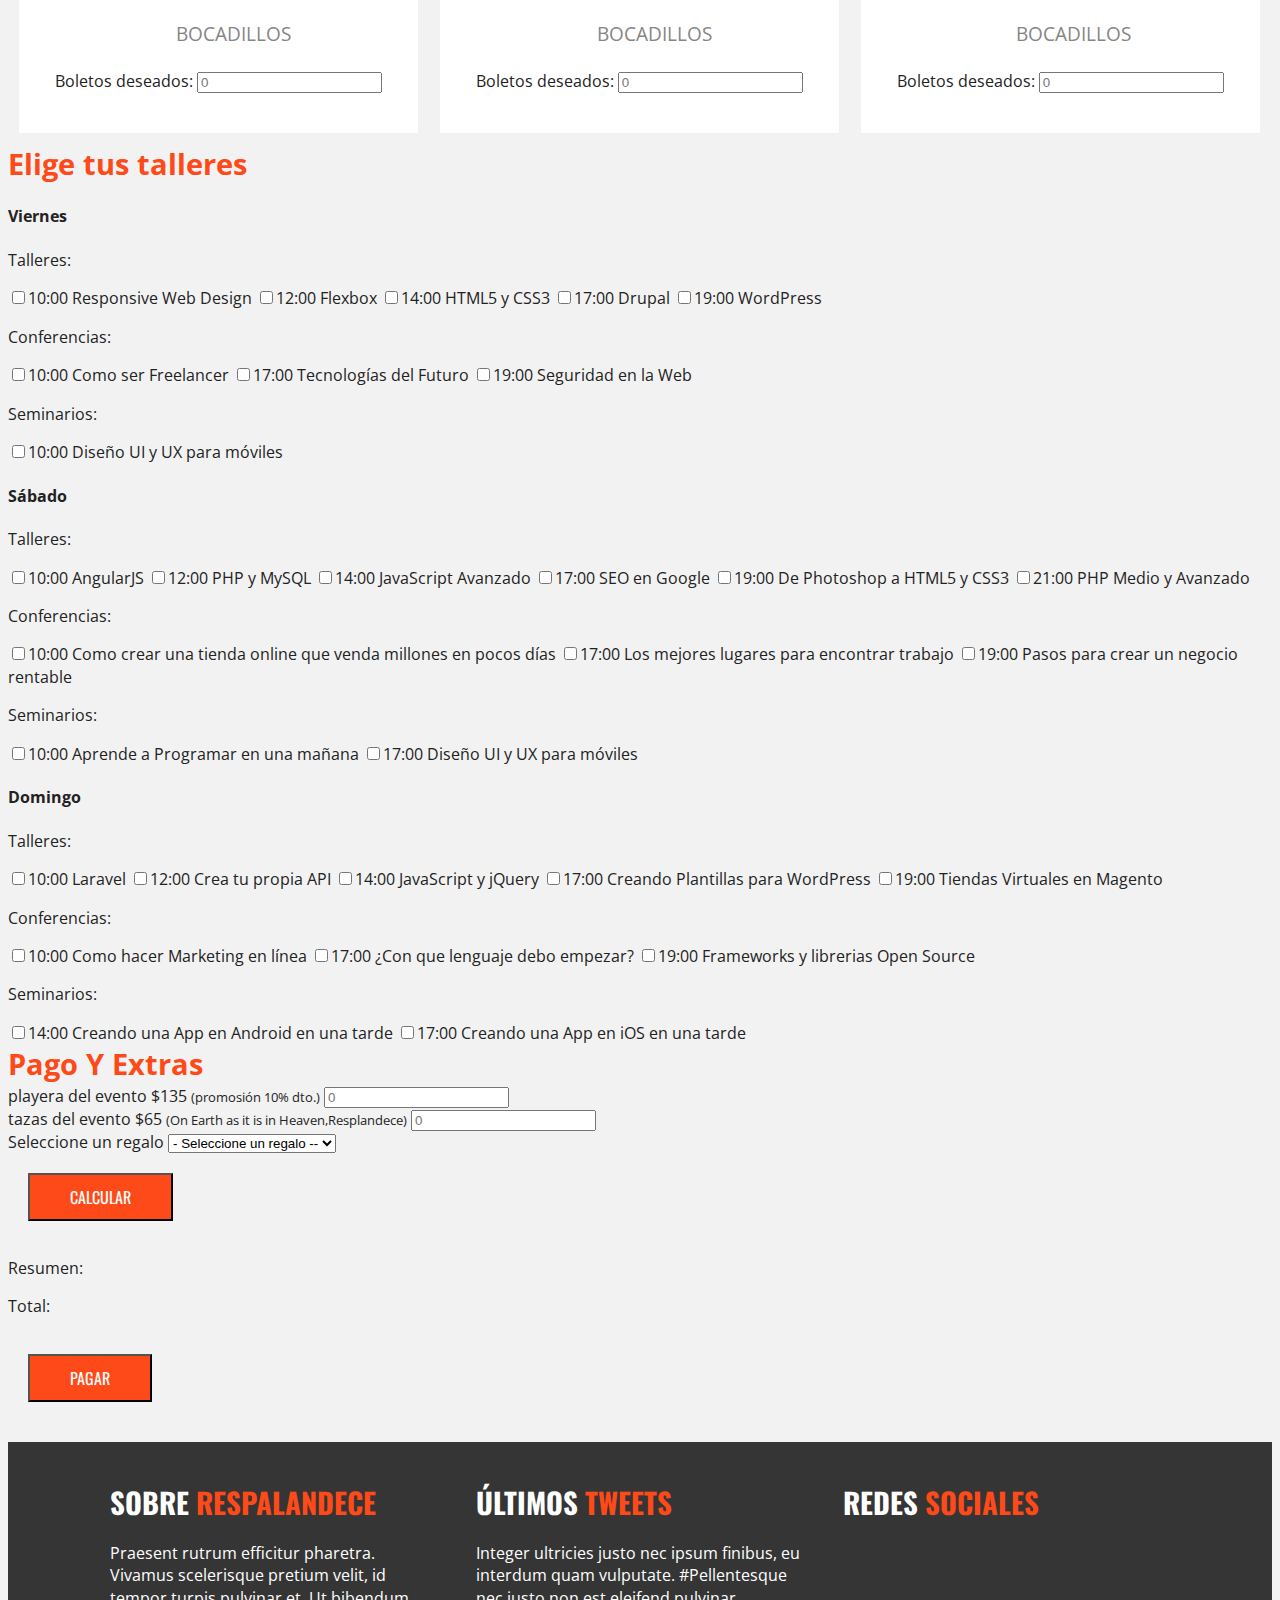
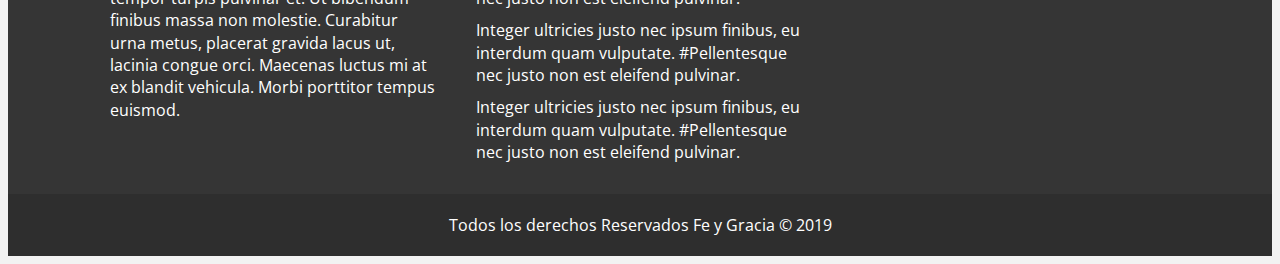
==== commit ec1cf817: "Agregue modulos Paquetes, eventos, resumen" ====
--- a/registro.html
+++ b/registro.html
@@ -185,6 +185,168 @@
         </ul>
     </div>
 <!--
+.########.##.....##.########.##....##.########..#######...######.
+.##.......##.....##.##.......###...##....##....##.....##.##....##
+.##.......##.....##.##.......####..##....##....##.....##.##......
+.######...##.....##.######...##.##.##....##....##.....##..######.
+.##........##...##..##.......##..####....##....##.....##.......##
+.##.........##.##...##.......##...###....##....##.....##.##....##
+.########....###....########.##....##....##.....#######...######.
+-->
+    <div id="eventos" class="eventos clearfix">
+        <h3>Elige tus talleres</h3>
+        <div class="caja">
+            <div id="viernes" class="contenido-dia clearfix">
+                <h4>Viernes</h4>
+                <div>
+                    <p>Talleres:</p>
+                    <label><input type="checkbox" name="registro[]" id="taller_01" value="taller_01"><time>10:00</time>
+                        Responsive Web Design</label>
+                    <label><input type="checkbox" name="registro[]" id="taller_02" value="taller_02"><time>12:00</time>
+                        Flexbox</label>
+                    <label><input type="checkbox" name="registro[]" id="taller_03" value="taller_03"><time>14:00</time>
+                        HTML5 y CSS3</label>
+                    <label><input type="checkbox" name="registro[]" id="taller_04" value="taller_04"><time>17:00</time>
+                        Drupal</label>
+                    <label><input type="checkbox" name="registro[]" id="taller_05" value="taller_05"><time>19:00</time>
+                        WordPress</label>
+                </div>
+                <div>
+                    <p>Conferencias:</p>
+                    <label><input type="checkbox" name="registro[]" id="conf_01" value="conf_01"><time>10:00</time> Como
+                        ser Freelancer</label>
+                    <label><input type="checkbox" name="registro[]" id="conf_02" value="conf_02"><time>17:00</time>
+                        Tecnologías del Futuro</label>
+                    <label><input type="checkbox" name="registro[]" id="conf_03" value="conf_03"><time>19:00</time>
+                        Seguridad en la Web</label>
+                </div>
+                <div>
+                    <p>Seminarios:</p>
+                    <label><input type="checkbox" name="registro[]" id="sem_01" value="sem_01"><time>10:00</time> Diseño UI
+                        y UX para móviles</label>
+                </div>
+            </div>
+            <!--#viernes-->
+            <div id="sabado" class="contenido-dia clearfix">
+                <h4>Sábado</h4>
+                <div>
+                    <p>Talleres:</p>
+                    <label><input type="checkbox" name="registro[]" id="taller_06" value="taller_06"><time>10:00</time>
+                        AngularJS</label>
+                    <label><input type="checkbox" name="registro[]" id="taller_07" value="taller_07"><time>12:00</time> PHP
+                        y MySQL</label>
+                    <label><input type="checkbox" name="registro[]" id="taller_08" value="taller_08"><time>14:00</time>
+                        JavaScript Avanzado</label>
+                    <label><input type="checkbox" name="registro[]" id="taller_09" value="taller_09"><time>17:00</time> SEO
+                        en Google</label>
+                    <label><input type="checkbox" name="registro[]" id="taller_10" value="taller_10"><time>19:00</time> De
+                        Photoshop a HTML5 y CSS3</label>
+                    <label><input type="checkbox" name="registro[]" id="taller_11" value="taller_11"><time>21:00</time> PHP
+                        Medio y Avanzado</label>
+                </div>
+                <div>
+                    <p>Conferencias:</p>
+                    <label><input type="checkbox" name="registro[]" id="conf_04" value="conf_04"><time>10:00</time> Como
+                        crear una tienda online que venda millones en pocos días</label>
+                    <label><input type="checkbox" name="registro[]" id="conf_05" value="conf_05"><time>17:00</time> Los
+                        mejores lugares para encontrar trabajo</label>
+                    <label><input type="checkbox" name="registro[]" id="conf_06" value="conf_06"><time>19:00</time> Pasos
+                        para crear un negocio rentable</label>
+                </div>
+                <div>
+                    <p>Seminarios:</p>
+                    <label><input type="checkbox" name="registro[]" id="sem_02" value="sem_02"><time>10:00</time> Aprende a
+                        Programar en una mañana</label>
+                    <label><input type="checkbox" name="registro[]" id="sem_03" value="sem_03"><time>17:00</time> Diseño UI
+                        y UX para móviles</label>
+                </div>
+            </div>
+            <!--#sabado-->
+            <div id="domingo" class="contenido-dia clearfix">
+                <h4>Domingo</h4>
+                <div>
+                    <p>Talleres:</p>
+                    <label><input type="checkbox" name="registro[]" id="taller_12" value="taller_12"><time>10:00</time>
+                        Laravel</label>
+                    <label><input type="checkbox" name="registro[]" id="taller_13" value="taller_13"><time>12:00</time>
+                        Crea tu propia API</label>
+                    <label><input type="checkbox" name="registro[]" id="taller_14" value="taller_14"><time>14:00</time>
+                        JavaScript y jQuery</label>
+                    <label><input type="checkbox" name="registro[]" id="taller_15" value="taller_15"><time>17:00</time>
+                        Creando Plantillas para WordPress</label>
+                    <label><input type="checkbox" name="registro[]" id="taller_16" value="taller_16"><time>19:00</time>
+                        Tiendas Virtuales en Magento</label>
+                </div>
+                <div>
+                    <p>Conferencias:</p>
+                    <label><input type="checkbox" name="registro[]" id="conf_07" value="conf_07"><time>10:00</time> Como
+                        hacer Marketing en línea</label>
+                    <label><input type="checkbox" name="registro[]" id="conf_08" value="conf_08"><time>17:00</time> ¿Con
+                        que lenguaje debo empezar?</label>
+                    <label><input type="checkbox" name="registro[]" id="conf_09" value="conf_09"><time>19:00</time>
+                        Frameworks y librerias Open Source</label>
+                </div>
+                <div>
+                    <p>Seminarios:</p>
+                    <label><input type="checkbox" name="registro[]" id="sem_04" value="sem_04"><time>14:00</time> Creando
+                        una App en Android en una tarde</label>
+                    <label><input type="checkbox" name="registro[]" id="sem_05" value="sem_05"><time>17:00</time> Creando
+                        una App en iOS en una tarde</label>
+                </div>
+            </div>
+            <!--#domingo-->
+        </div>
+        <!--.caja-->
+    </div>
+<!--#eventos-->
+<!--
+.########..########..######..##.....##.##.....##.########.##....##
+.##.....##.##.......##....##.##.....##.###...###.##.......###...##
+.##.....##.##.......##.......##.....##.####.####.##.......####..##
+.########..######....######..##.....##.##.###.##.######...##.##.##
+.##...##...##.............##.##.....##.##.....##.##.......##..####
+.##....##..##.......##....##.##.....##.##.....##.##.......##...###
+.##.....##.########..######...#######..##.....##.########.##....##
+-->
+    <div id="resumen" class="resumen">
+        <h3>Pago Y Extras</h3>
+        <div class="caja clearfix">
+            <div class="extras">
+                <div class="orden">
+                    <label for="playera-evento">playera del evento $135 <small>(promosión 10% dto.)</small></label>
+                    <input type="number" min="0" id="playera-evento" size="3" placeholder="0">
+                </div>
+                <div class="orden">
+                    <label for="tazas">tazas del evento $65 <small>(On Earth as it is in Heaven,Resplandece)</small></label>
+                    <input type="number" min="0" id="tazas" size="3" placeholder="0">
+                </div>
+                <div class="orden">
+                    <label for="regalo">Seleccione un regalo</label>
+                    <select id="regalo" required>
+                        <option value="">- Seleccione un regalo --</option>
+                        <option value="ETI">Etiqueta</option>
+                        <option value="PUL">Pulsera</option>
+                        <option value="PLU">Pluma</option>
+                    </select>
+                </div><!--.orden-->
+                <input type="button" id="calcular" class="button" value="Calcular">
+            </div><!--.extras-->
+            <div class="total">
+                <p>Resumen:</p>
+                <div id="lista-productos">
+
+                </div><!--#lista-productos-->
+                <p>Total:</p>
+                <div id="suma-total">
+
+                </div><!--#suma-total-->
+                <input type="submit" id="btnRegistro" class="button" value="Pagar">
+
+            </div><!--.total-->
+        </div><!--.caja-->
+    </div><!--.resumen-->
+    <!-- FIN DE RESUMEN -->
+<!--
 .########..#######...#######..########.########.########.
 .##.......##.....##.##.....##....##....##.......##.....##
 .##.......##.....##.##.....##....##....##.......##.....##
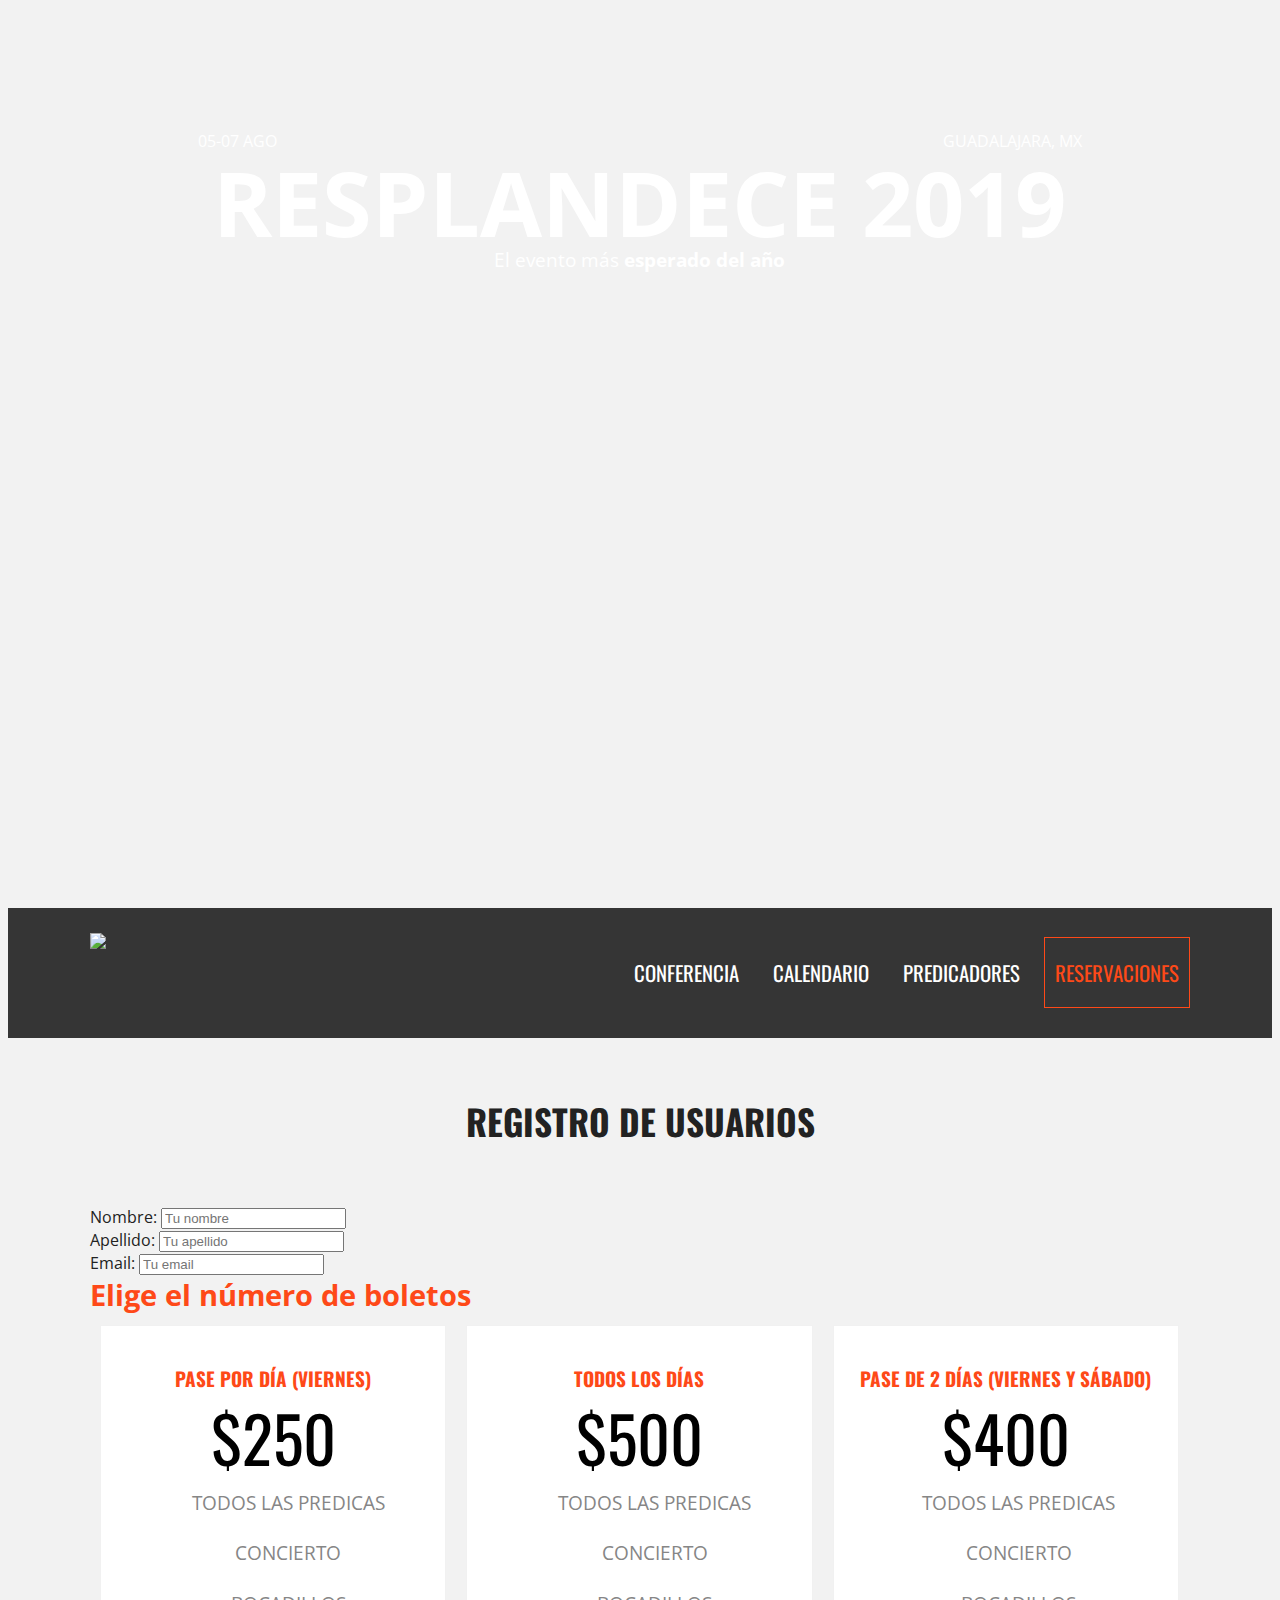
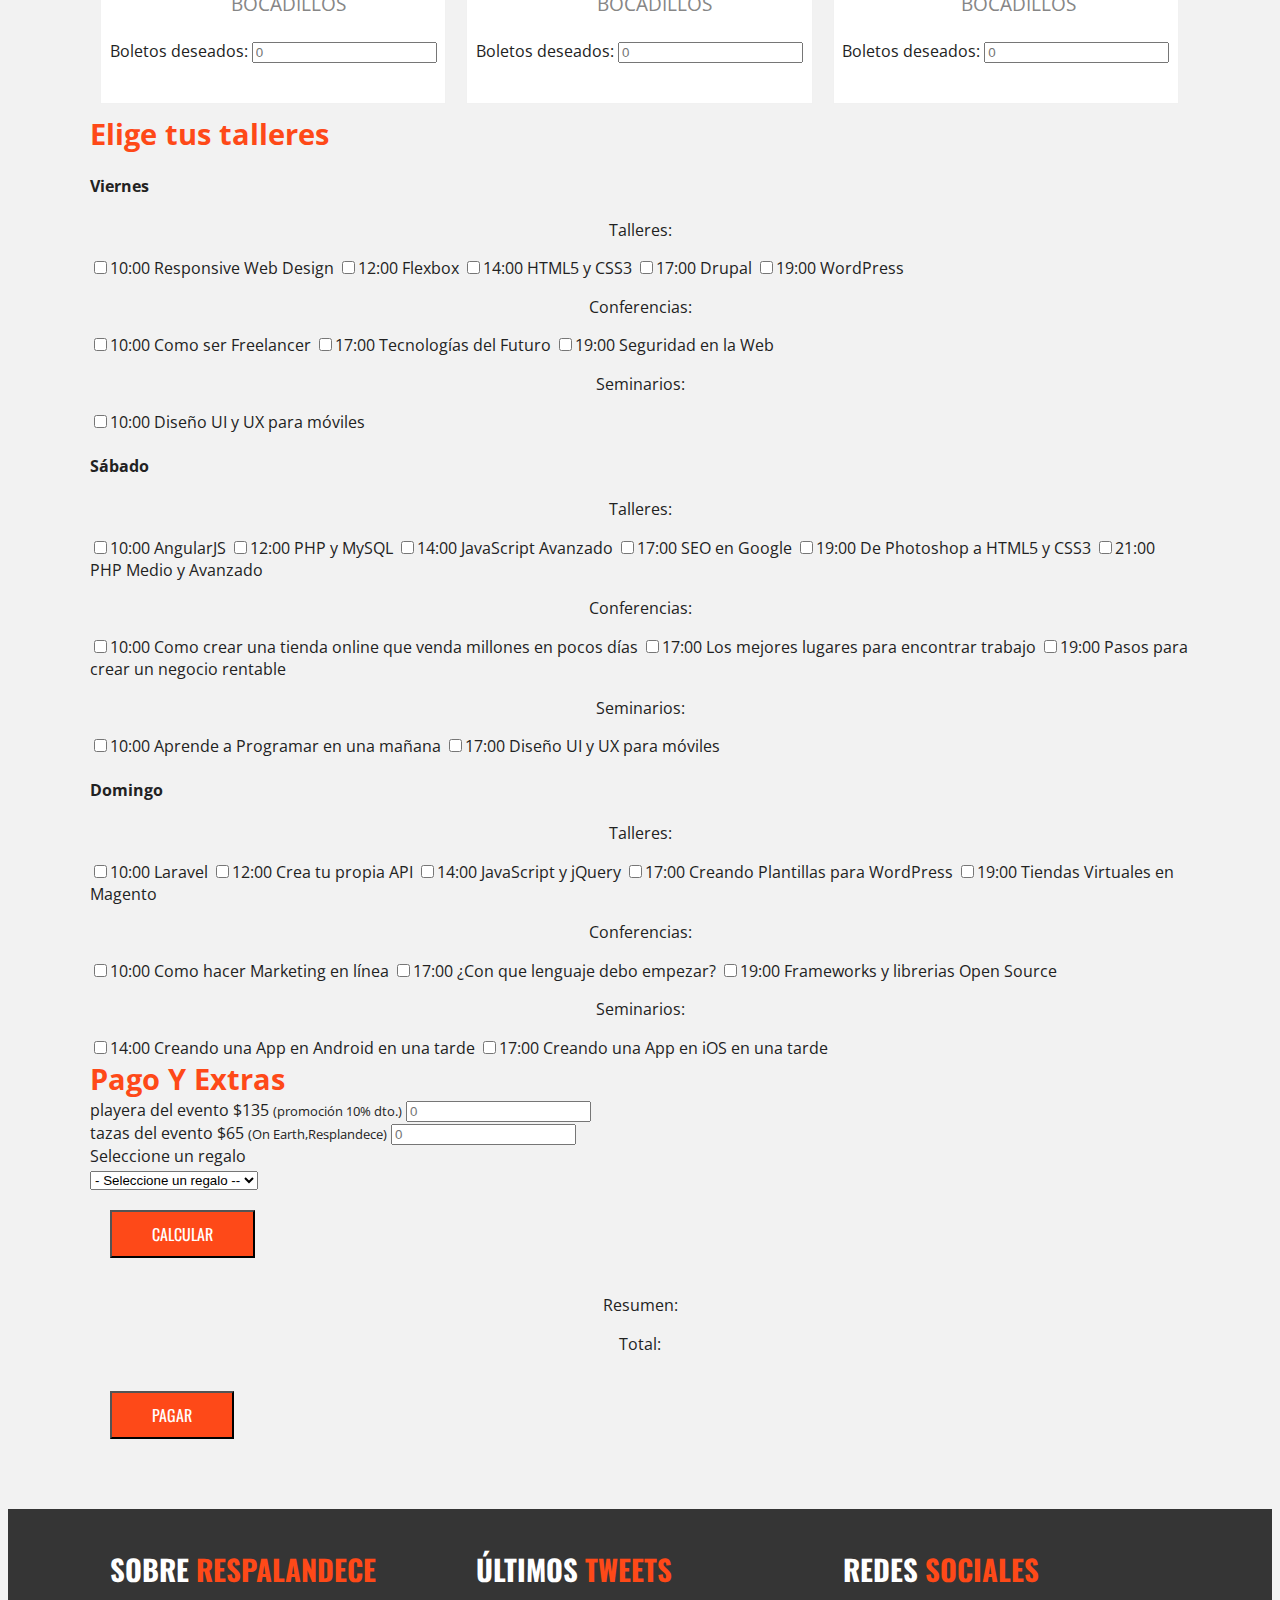
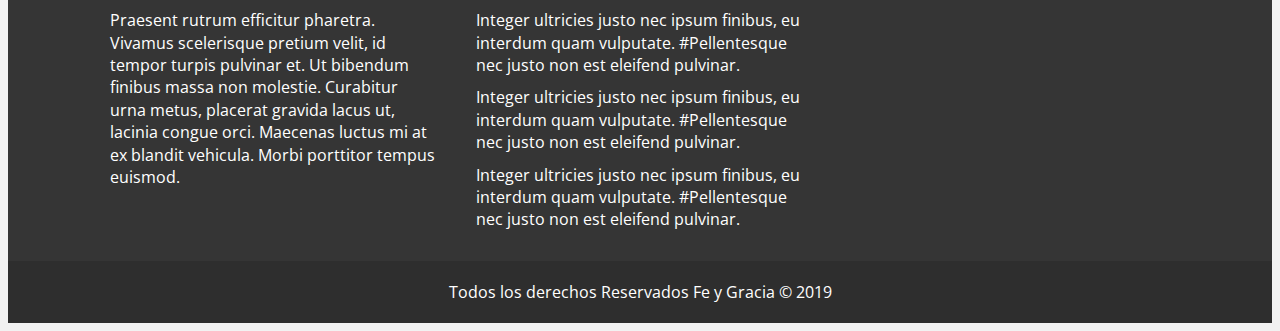
==== commit 4d04c535: "Agregue un <br> en la   bel "Seleccione un regalo"" ====
--- a/registro.html
+++ b/registro.html
@@ -121,9 +121,7 @@
                     <input type="email" id="email" name="email" placeholder="Tu email">                    
                 </div>
                 <div id="error"></div>
-            </div>
-        </form>
-    </section>
+            </div><!--#datos_usuario-->
 
 <!--
 .########.....###.....#######..##.....##.########.########.########..######.
@@ -183,7 +181,7 @@
           </div>
         </li>
         </ul>
-    </div>
+    </div><!--.paquetes-->
 <!--
 .########.##.....##.########.##....##.########..#######...######.
 .##.......##.....##.##.......###...##....##....##.....##.##....##
@@ -313,15 +311,15 @@
         <div class="caja clearfix">
             <div class="extras">
                 <div class="orden">
-                    <label for="playera-evento">playera del evento $135 <small>(promosión 10% dto.)</small></label>
+                    <label for="playera-evento">playera del evento $135 <small>(promoción 10% dto.)</small></label>
                     <input type="number" min="0" id="playera-evento" size="3" placeholder="0">
                 </div>
                 <div class="orden">
-                    <label for="tazas">tazas del evento $65 <small>(On Earth as it is in Heaven,Resplandece)</small></label>
+                    <label for="tazas">tazas del evento $65 <small>(On Earth,Resplandece)</small></label>
                     <input type="number" min="0" id="tazas" size="3" placeholder="0">
                 </div>
                 <div class="orden">
-                    <label for="regalo">Seleccione un regalo</label>
+                    <label for="regalo">Seleccione un regalo</label><br>
                     <select id="regalo" required>
                         <option value="">- Seleccione un regalo --</option>
                         <option value="ETI">Etiqueta</option>
@@ -345,6 +343,8 @@
             </div><!--.total-->
         </div><!--.caja-->
     </div><!--.resumen-->
+        </form>
+    </section>
     <!-- FIN DE RESUMEN -->
 <!--
 .########..#######...#######..########.########.########.
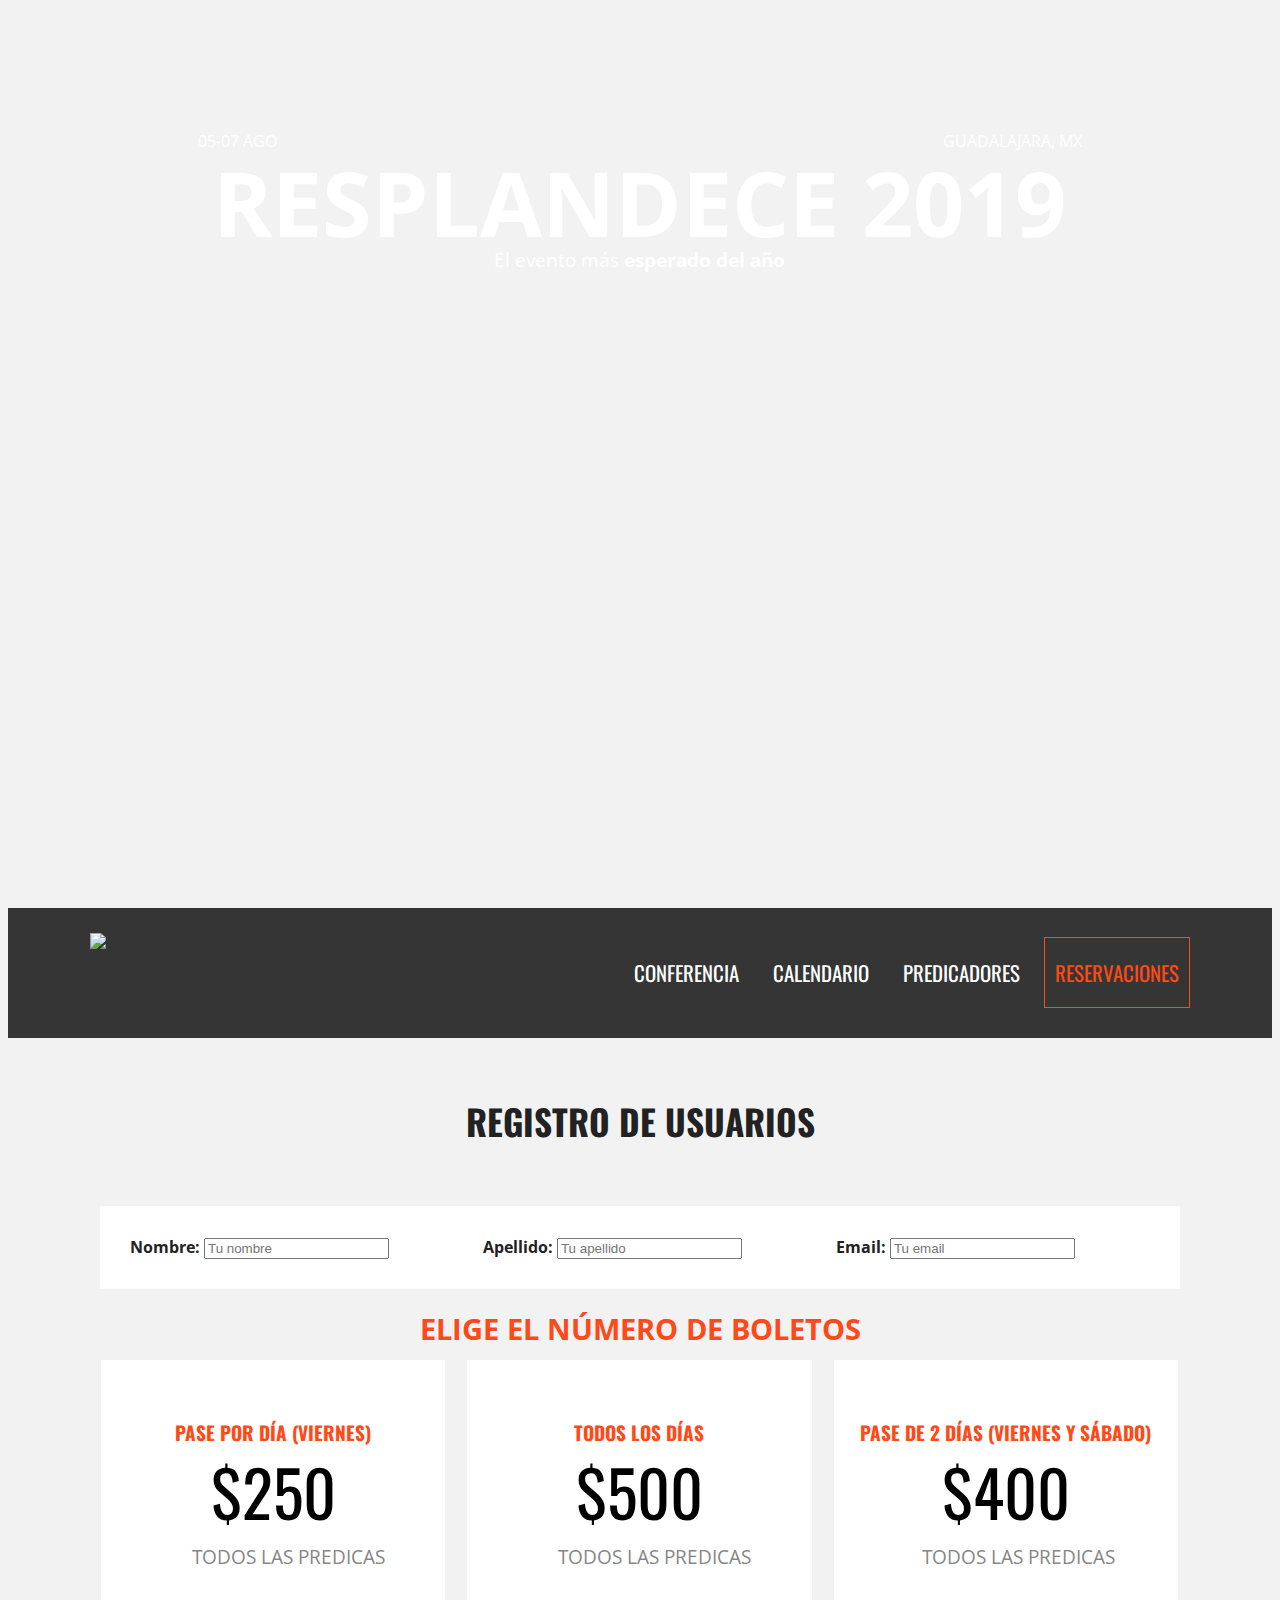
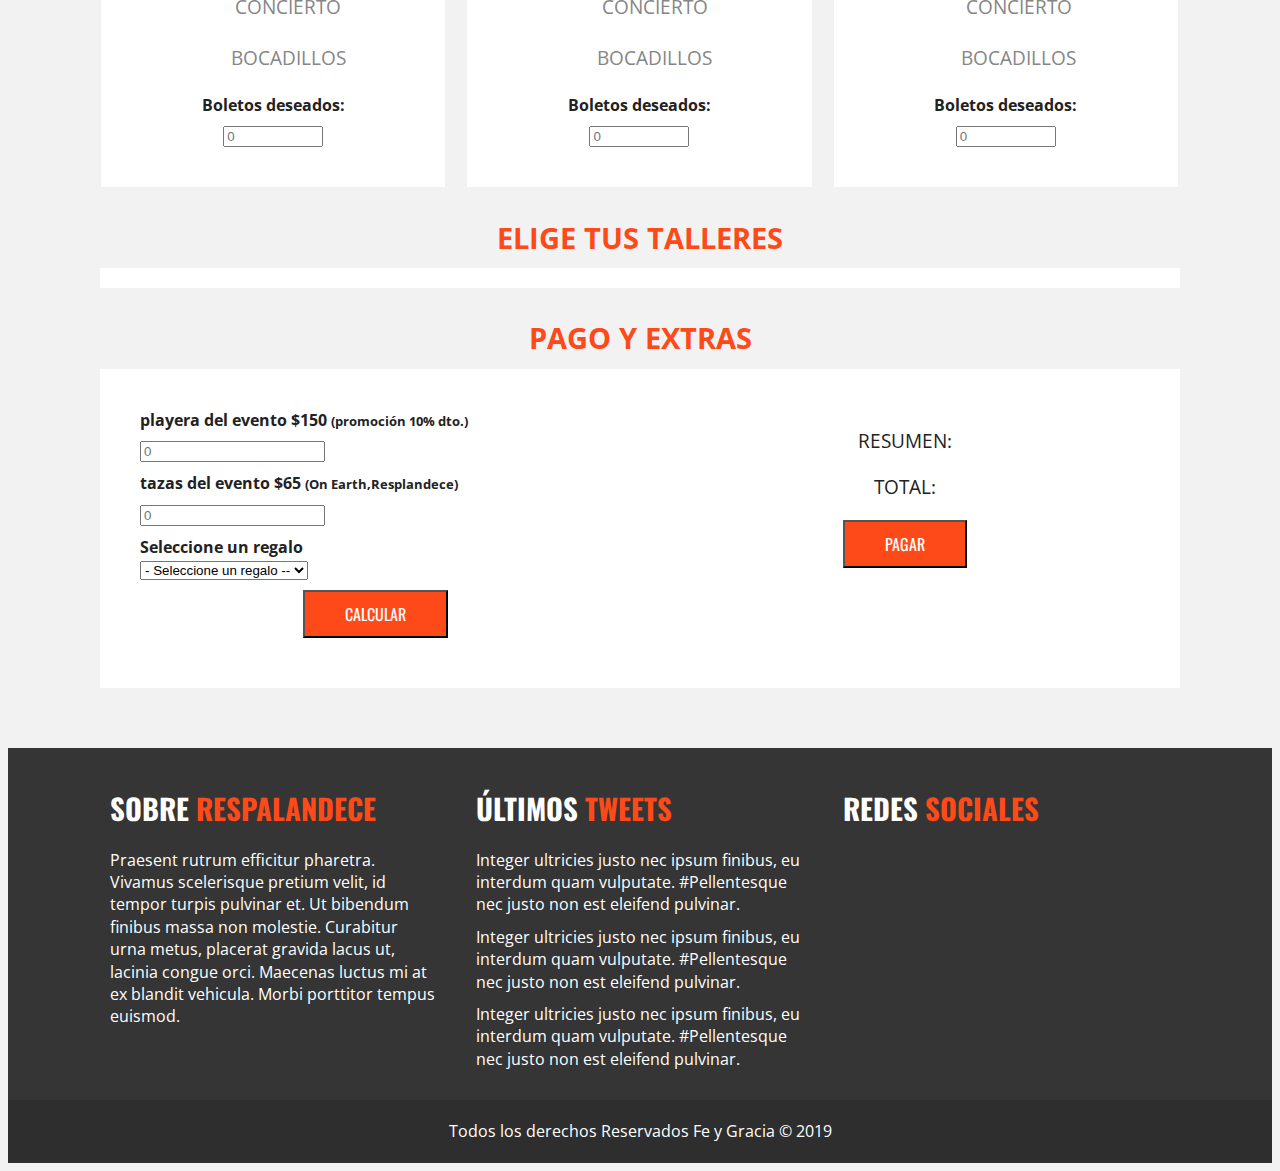
==== commit f8d681dc: "Calculo de el total de boletos y extras, y validacion de campos." ====
--- a/registro.html
+++ b/registro.html
@@ -311,8 +311,8 @@
         <div class="caja clearfix">
             <div class="extras">
                 <div class="orden">
-                    <label for="playera-evento">playera del evento $135 <small>(promoción 10% dto.)</small></label>
-                    <input type="number" min="0" id="playera-evento" size="3" placeholder="0">
+                    <label for="playera-evento">playera del evento $150 <small>(promoción 10% dto.)</small></label>
+                    <input type="number" min="0" id="playera_evento" size="3" placeholder="0">
                 </div>
                 <div class="orden">
                     <label for="tazas">tazas del evento $65 <small>(On Earth,Resplandece)</small></label>
--- a/css/main.css
+++ b/css/main.css
@@ -96,9 +96,16 @@
 /* ==========================================================================
    Author's custom styles
    ========================================================================== */
-/*=================================
-=            VARIABLES            =
-=================================*/
+
+/*
+.##.....##....###....########..####....###....########..##.......########..######.
+.##.....##...##.##...##.....##..##....##.##...##.....##.##.......##.......##....##
+.##.....##..##...##..##.....##..##...##...##..##.....##.##.......##.......##......
+.##.....##.##.....##.########...##..##.....##.########..##.......######....######.
+..##...##..#########.##...##....##..#########.##.....##.##.......##.............##
+...##.##...##.....##.##....##...##..##.....##.##.....##.##.......##.......##....##
+....###....##.....##.##.....##.####.##.....##.########..########.########..######.
+*/
 :root {
     /*COLORES*/
     --color-barra               : #353535;
@@ -120,17 +127,28 @@
     --color-fondoTestimoniales  : #ffffff;
     --color-newsletter          : #ffffff;
     --color-fondoCopyright      : #2e2e2e;
+    --color-fondoCaja           : #ffffff;
+    --color-marcoCaja           : #e1e1e1;
+    --color-fondoResumen        : #e1e1e1;
 colo
 
-    /*FUENTES*/
+/*=================================
+=            FUENTES              =
+=================================*/
     --fuente-titulo    : 'PT Sans', sans-serif;
     --fuente-principal : 'Open Sans', sans-serif;
     --fuente-subtitulo : 'Oswald', sans-serif;
 }
 /*=====  End of VARIABLES  ======*/
-/*=================================
-=            GLOBALES           =
-=================================*/
+/*
+..######...##........#######..########.....###....##.......########..######.
+.##....##..##.......##.....##.##.....##...##.##...##.......##.......##....##
+.##........##.......##.....##.##.....##..##...##..##.......##.......##......
+.##...####.##.......##.....##.########..##.....##.##.......######....######.
+.##....##..##.......##.....##.##.....##.#########.##.......##.............##
+.##....##..##.......##.....##.##.....##.##.....##.##.......##.......##....##
+..######...########..#######..########..##.....##.########.########..######.
+*/
 html {
   box-sizing: border-box;
 }
@@ -235,9 +253,15 @@
 }
 /*=====  End of GLOBALES  ======*/
 
-/*==================================
-=            ENCABEZADO            =
-==================================*/
+/*
+.########.##....##..######.....###....########..########.########....###....########...#######.
+.##.......###...##.##....##...##.##...##.....##.##............##....##.##...##.....##.##.....##
+.##.......####..##.##........##...##..##.....##.##...........##....##...##..##.....##.##.....##
+.######...##.##.##.##.......##.....##.########..######......##....##.....##.##.....##.##.....##
+.##.......##..####.##.......#########.##.....##.##.........##.....#########.##.....##.##.....##
+.##.......##...###.##....##.##.....##.##.....##.##........##......##.....##.##.....##.##.....##
+.########.##....##..######..##.....##.########..########.########.##.....##.########...#######.
+*/
 div.hero {
     background-image: url(../img/conferencias/encabezado.jpg);
     background-position: top center;
@@ -313,9 +337,15 @@
 }
 /*=====  End of ENCABEZADO  ======*/
 
-/*=============================
-=            BARRA            =
-=============================*/
+/*
+.########.....###....########..########.....###...
+.##.....##...##.##...##.....##.##.....##...##.##..
+.##.....##..##...##..##.....##.##.....##..##...##.
+.########..##.....##.########..########..##.....##
+.##.....##.#########.##...##...##...##...#########
+.##.....##.##.....##.##....##..##....##..##.....##
+.########..##.....##.##.....##.##.....##.##.....##
+*/
 div.barra {
     background-color: var(--color-barra);
     padding: 20px 0;
@@ -336,9 +366,15 @@
 }
 /*=====  End of BARRA  ======*/
 
-/*============================================
-=            navegacion-principal            =
-============================================*/
+/*
+.##....##....###....##.....##.########..######......###.....######..####..#######..##....##.........########..########..####.##....##..######..####.########.....###....##......
+.###...##...##.##...##.....##.##.......##....##....##.##...##....##..##..##.....##.###...##.........##.....##.##.....##..##..###...##.##....##..##..##.....##...##.##...##......
+.####..##..##...##..##.....##.##.......##.........##...##..##........##..##.....##.####..##.........##.....##.##.....##..##..####..##.##........##..##.....##..##...##..##......
+.##.##.##.##.....##.##.....##.######...##...####.##.....##.##........##..##.....##.##.##.##.#######.########..########...##..##.##.##.##........##..########..##.....##.##......
+.##..####.#########..##...##..##.......##....##..#########.##........##..##.....##.##..####.........##........##...##....##..##..####.##........##..##........#########.##......
+.##...###.##.....##...##.##...##.......##....##..##.....##.##....##..##..##.....##.##...###.........##........##....##...##..##...###.##....##..##..##........##.....##.##......
+.##....##.##.....##....###....########..######...##.....##..######..####..#######..##....##.........##........##.....##.####.##....##..######..####.##........##.....##.########
+*/
 nav.navegacion-principal {
     display: none;
 }
@@ -388,9 +424,15 @@
 
 /*=====  End of navegacion-principal  ======*/
 
-/*==================================
-=            MENU MOVIL            =
-==================================*/
+/*
+.##.....##.########.##....##.##.....##....##.....##..#######..##.....##.####.##......
+.###...###.##.......###...##.##.....##....###...###.##.....##.##.....##..##..##......
+.####.####.##.......####..##.##.....##....####.####.##.....##.##.....##..##..##......
+.##.###.##.######...##.##.##.##.....##....##.###.##.##.....##.##.....##..##..##......
+.##.....##.##.......##..####.##.....##....##.....##.##.....##..##...##...##..##......
+.##.....##.##.......##...###.##.....##....##.....##.##.....##...##.##....##..##......
+.##.....##.########.##....##..#######.....##.....##..#######.....###....####.########
+*/
 div.menu-movil {
     display    : block;
     float      : right;
@@ -415,9 +457,15 @@
 }
 /*=====  End of MENU MOVIL  ======*/
 
-/*==============================================
-=            CONTENIDO DEL PROGRAMA            =
-==============================================*/
+/*
+..######...#######..##....##.########.########.##....##.####.########...#######.....########..########.##..........########..########...#######...######...########.....###....##.....##....###...
+.##....##.##.....##.###...##....##....##.......###...##..##..##.....##.##.....##....##.....##.##.......##..........##.....##.##.....##.##.....##.##....##..##.....##...##.##...###...###...##.##..
+.##.......##.....##.####..##....##....##.......####..##..##..##.....##.##.....##....##.....##.##.......##..........##.....##.##.....##.##.....##.##........##.....##..##...##..####.####..##...##.
+.##.......##.....##.##.##.##....##....######...##.##.##..##..##.....##.##.....##....##.....##.######...##..........########..########..##.....##.##...####.########..##.....##.##.###.##.##.....##
+.##.......##.....##.##..####....##....##.......##..####..##..##.....##.##.....##....##.....##.##.......##..........##........##...##...##.....##.##....##..##...##...#########.##.....##.#########
+.##....##.##.....##.##...###....##....##.......##...###..##..##.....##.##.....##....##.....##.##.......##..........##........##....##..##.....##.##....##..##....##..##.....##.##.....##.##.....##
+..######...#######..##....##....##....########.##....##.####.########...#######.....########..########.########....##........##.....##..#######...######...##.....##.##.....##.##.....##.##.....##
+*/
 section.programa {
     position: relative;
 }
@@ -501,9 +549,15 @@
 
 /*=====  End of CONTENIDO DEL PROGRAMA  ======*/
 
-/*=================================
-=            INVITADOS            =
-=================================*/
+/*
+.####.##....##.##.....##.####.########....###....########...#######...######.
+..##..###...##.##.....##..##.....##......##.##...##.....##.##.....##.##....##
+..##..####..##.##.....##..##.....##.....##...##..##.....##.##.....##.##......
+..##..##.##.##.##.....##..##.....##....##.....##.##.....##.##.....##..######.
+..##..##..####..##...##...##.....##....#########.##.....##.##.....##.......##
+..##..##...###...##.##....##.....##....##.....##.##.....##.##.....##.##....##
+.####.##....##....###....####....##....##.....##.########...#######...######.
+*/
 ul.lista-invitados li {
     padding: 10px;
     float: left;
@@ -564,9 +618,15 @@
 }
 /*=====  End of INVITADOS  ======*/
 
-/*================================
-=            CONTADOR            =
-================================*/
+/*
+..######...#######..##....##.########....###....########...#######..########.
+.##....##.##.....##.###...##....##......##.##...##.....##.##.....##.##.....##
+.##.......##.....##.####..##....##.....##...##..##.....##.##.....##.##.....##
+.##.......##.....##.##.##.##....##....##.....##.##.....##.##.....##.########.
+.##.......##.....##.##..####....##....#########.##.....##.##.....##.##...##..
+.##....##.##.....##.##...###....##....##.....##.##.....##.##.....##.##....##.
+..######...#######..##....##....##....##.....##.########...#######..##.....##
+*/
 .parallax::before {
     width: 100%;
     height: 100%;
@@ -624,9 +684,15 @@
 
 /*=====  End of CONTADOR  ======*/
 
-/*===============================
-=            PRECIOS            =
-===============================*/
+/*
+.########..########..########..######..####..#######...######.
+.##.....##.##.....##.##.......##....##..##..##.....##.##....##
+.##.....##.##.....##.##.......##........##..##.....##.##......
+.########..########..######...##........##..##.....##..######.
+.##........##...##...##.......##........##..##.....##.......##
+.##........##....##..##.......##....##..##..##.....##.##....##
+.##........##.....##.########..######..####..#######...######.
+*/
 ul.lista-precios > li {
     padding: 10px;
 }
@@ -697,18 +763,30 @@
 }
 /*=====  End of PRECIOS  ======*/
 
-/*============================
-=            MAPA            =
-============================*/
+/*
+.##.....##....###....########.....###...
+.###...###...##.##...##.....##...##.##..
+.####.####..##...##..##.....##..##...##.
+.##.###.##.##.....##.########..##.....##
+.##.....##.#########.##........#########
+.##.....##.##.....##.##........##.....##
+.##.....##.##.....##.##........##.....##
+*/
 div.mapa {
     height: 480px;
     background-color: var(--color-fondoMapa);
 }
 /*=====  End of MAPA  ======*/
 
-/*=====================================
-=            TESTIMONIALES            =
-=====================================*/
+/*
+.########.########..######..########.####.##.....##..#######..##....##.####....###....##.......########..######.
+....##....##.......##....##....##.....##..###...###.##.....##.###...##..##....##.##...##.......##.......##....##
+....##....##.......##..........##.....##..####.####.##.....##.####..##..##...##...##..##.......##.......##......
+....##....######....######.....##.....##..##.###.##.##.....##.##.##.##..##..##.....##.##.......######....######.
+....##....##.............##....##.....##..##.....##.##.....##.##..####..##..#########.##.......##.............##
+....##....##.......##....##....##.....##..##.....##.##.....##.##...###..##..##.....##.##.......##.......##....##
+....##....########..######.....##....####.##.....##..#######..##....##.####.##.....##.########.########..######.
+*/
 div.testimoniales {
     padding-bottom: 20px;
 
@@ -787,9 +865,15 @@
 }
 /*=====  End of TESTIMONIALES  ======*/
 
-/*==================================
-=            NEWSLETTER            =
-==================================*/
+/*
+.##....##.########.##......##..######..##.......########.########.########.########.########.
+.###...##.##.......##..##..##.##....##.##.......##..........##.......##....##.......##.....##
+.####..##.##.......##..##..##.##.......##.......##..........##.......##....##.......##.....##
+.##.##.##.######...##..##..##..######..##.......######......##.......##....######...########.
+.##..####.##.......##..##..##.......##.##.......##..........##.......##....##.......##...##..
+.##...###.##.......##..##..##.##....##.##.......##..........##.......##....##.......##....##.
+.##....##.########..###..###...######..########.########....##.......##....########.##.....##
+*/
 div.newsletter {
     position: relative;
     height: auto;
@@ -821,9 +905,15 @@
 
 /*=====  End of NEWSLETTER  ======*/
 
-/*========================================
-=            CUENTA REGRESIVA            =
-========================================*/
+/*
+..######..##.....##.########.##....##.########....###.......########..########..######...########..########..######..####.##.....##....###...
+.##....##.##.....##.##.......###...##....##......##.##......##.....##.##.......##....##..##.....##.##.......##....##..##..##.....##...##.##..
+.##.......##.....##.##.......####..##....##.....##...##.....##.....##.##.......##........##.....##.##.......##........##..##.....##..##...##.
+.##.......##.....##.######...##.##.##....##....##.....##....########..######...##...####.########..######....######...##..##.....##.##.....##
+.##.......##.....##.##.......##..####....##....#########....##...##...##.......##....##..##...##...##.............##..##...##...##..#########
+.##....##.##.....##.##.......##...###....##....##.....##....##....##..##.......##....##..##....##..##.......##....##..##....##.##...##.....##
+..######...#######..########.##....##....##....##.....##....##.....##.########..######...##.....##.########..######..####....###....##.....##
+*/
 div.cuenta-regresiva ul li{
     text-transform: uppercase;
     font-family: var(--fuente-subtitulo);
@@ -839,9 +929,15 @@
 }
 /*=====  End of CUENTA REGRESIVA  ======*/
 
-/*==============================
-=            FOOTER            =
-==============================*/
+/*
+.########..#######...#######..########.########.########.
+.##.......##.....##.##.....##....##....##.......##.....##
+.##.......##.....##.##.....##....##....##.......##.....##
+.######...##.....##.##.....##....##....######...########.
+.##.......##.....##.##.....##....##....##.......##...##..
+.##.......##.....##.##.....##....##....##.......##....##.
+.##........#######...#######.....##....########.##.....##
+*/
 footer {
     background-color : var(--color-barra);
     padding-top      : 40px;
@@ -888,25 +984,149 @@
     margin           : 20px 0 0 0;
 }
 /*=====  End of FOOTER  ======*/
-
-
-
-
-
-
-
-
-
-
-
-
-
-
-
-
-
-
-
+/*
+ 
+ ██╗███╗   ██╗████████╗███████╗██████╗ ███╗   ██╗ █████╗ ███████╗
+ ██║████╗  ██║╚══██╔══╝██╔════╝██╔══██╗████╗  ██║██╔══██╗██╔════╝
+ ██║██╔██╗ ██║   ██║   █████╗  ██████╔╝██╔██╗ ██║███████║███████╗
+ ██║██║╚██╗██║   ██║   ██╔══╝  ██╔══██╗██║╚██╗██║██╔══██║╚════██║
+ ██║██║ ╚████║   ██║   ███████╗██║  ██║██║ ╚████║██║  ██║███████║
+ ╚═╝╚═╝  ╚═══╝   ╚═╝   ╚══════╝╚═╝  ╚═╝╚═╝  ╚═══╝╚═╝  ╚═╝╚══════╝
+                                                                 
+ 
+*/
+/*
+.########..########..######...####..######..########.########...#######.
+.##.....##.##.......##....##...##..##....##....##....##.....##.##.....##
+.##.....##.##.......##.........##..##..........##....##.....##.##.....##
+.########..######...##...####..##...######.....##....########..##.....##
+.##...##...##.......##....##...##........##....##....##...##...##.....##
+.##....##..##.......##....##...##..##....##....##....##....##..##.....##
+.##.....##.########..######...####..######.....##....##.....##..#######.
+*/
+form.registro h3 {
+    text-align: center;
+    text-transform: uppercase;
+    margin: 20px 0 0 0;
+}
+form.registro label {
+    margin-bottom: 5px;
+    font-weight: bold; 
+}
+h4 {
+    text-align: center;
+    text-transform: uppercase;
+    border-bottom: 2px solid var(--color-iconos);
+    padding-bottom: 10px;
+    font-size: 1.2em;
+}
+div.caja{
+    background-color: var(--color-fondoCaja);
+    border: 1 solid var(--color-marcoTestimoniales);
+    padding: 10px;
+    margin: 10px;
+}
+div.campo {
+    padding: 20px;
+}
+@media only screen and (min-width:768px) {
+    div.campo {
+        float: left;
+        width: 33.3%
+   }
+}
+div.paquetes .tabla-precio:hover {
+    transform: none;
+    box-shadow: none;
+}
+div.paquetes .tabla-precio input {
+    clear: both;
+    width: 100px;
+    margin: 10px auto 0 auto;
+    display: block;
+}
+.contenido-dia {
+    padding: 20px;
+    display: none;
+}
+@media only screen and (min-width:768px) {
+    .contenido-dia > div {
+        float: left;
+        width: 33.3%
+   }
+}
+.contenido-dia p {
+    text-align: left;
+}
+.contenido-dia label {
+    display: block;
+    margin-bottom: 10px;
+    font-weight: normal;
+    font-size: .8em;
+}
+.contenido-dia input {
+    margin-right: 10px;
+}
+
+.contenido-dia label time {
+    color: var(--color-iconos);
+    font-weight: bold;
+}
+/******************
+ * FIN DE REGISTO *
+ ******************/
+/*
+.########..########..######..##.....##.##.....##.########.##....##....########..########..######...####..######..########.########...#######.
+.##.....##.##.......##....##.##.....##.###...###.##.......###...##....##.....##.##.......##....##...##..##....##....##....##.....##.##.....##
+.##.....##.##.......##.......##.....##.####.####.##.......####..##....##.....##.##.......##.........##..##..........##....##.....##.##.....##
+.########..######....######..##.....##.##.###.##.######...##.##.##....########..######...##...####..##...######.....##....########..##.....##
+.##...##...##.............##.##.....##.##.....##.##.......##..####....##...##...##.......##....##...##........##....##....##...##...##.....##
+.##....##..##.......##....##.##.....##.##.....##.##.......##...###....##....##..##.......##....##...##..##....##....##....##....##..##.....##
+.##.....##.########..######...#######..##.....##.########.##....##....##.....##.########..######...####..######.....##....##.....##..#######.
+*/
+.resumen p {
+      font-size: 1.2em;
+      text-transform: uppercase;
+}
+div.resumen div.extras {
+    float: left;
+    width: 50%;
+    padding: 30px;
+}
+div.extras div.orden {
+    text-align: left;
+    margin-bottom: 10px;
+}
+div.extras div.orden input{
+    margin: 10px 0 0 0;
+}
+div.resumen div.total {
+    float: right;
+    width: 50%;
+    padding: 30px;
+}
+div.resumen input {
+    display: block;
+    margin: 10px auto;
+}
+#lista-productos {
+    background-color: var(--color-fondoResumen);
+    padding: 20px;
+    display: none;
+}
+#suma-total {
+    /* background-color: var(--color-fondoResumen); */
+    text-align: center;
+    color: var(--color-iconos);
+    font-size: 2em;
+}
+
+#error {
+    clear: both;
+    padding: 20px;
+    text-align: center;
+    display: none;
+}
 
 /* ==========================================================================
    Helper classes
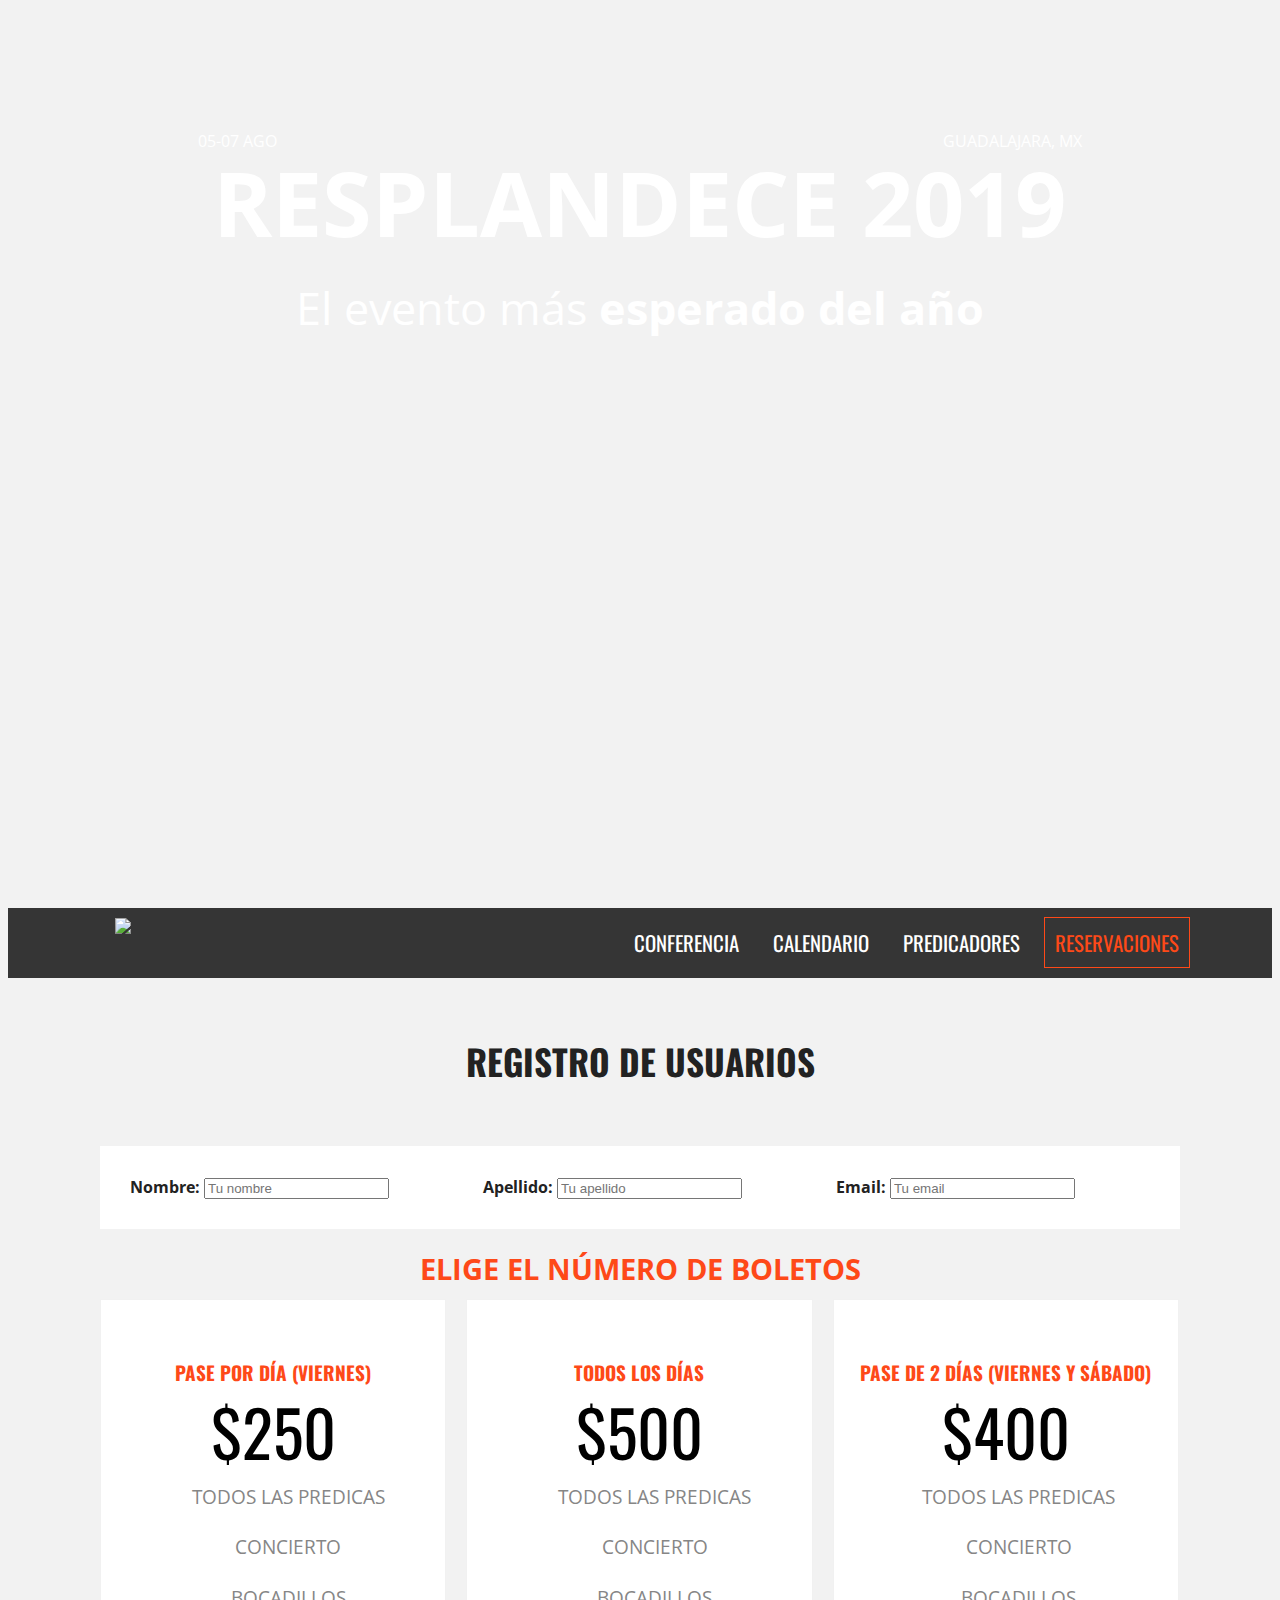
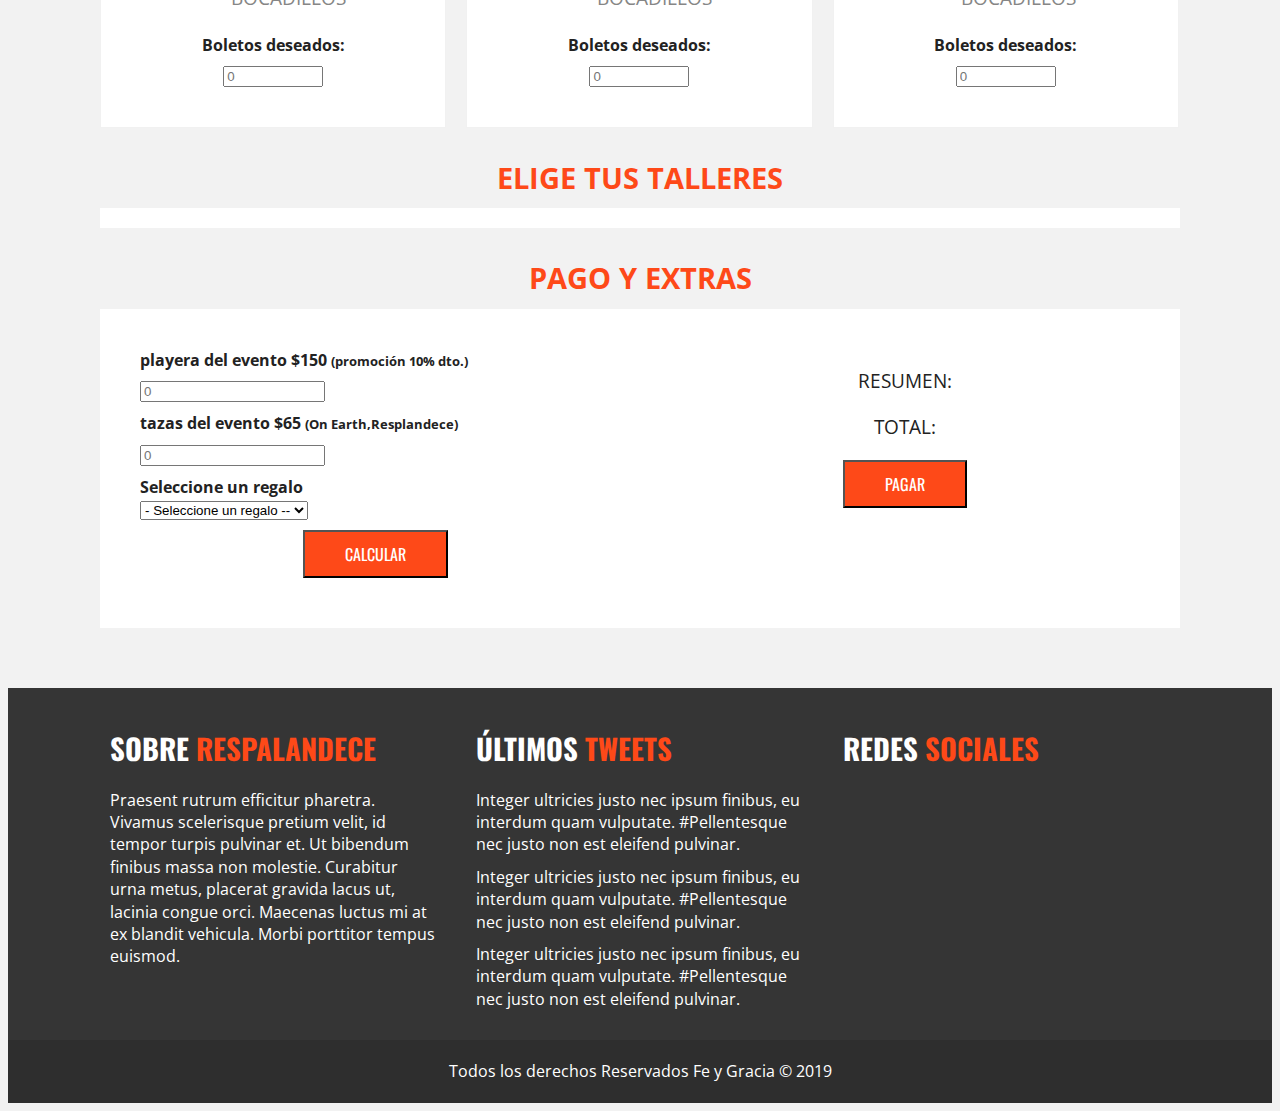
==== commit 42ccb6aa: "Se incluye menu amburguesa y se corrigen errores" ====
--- a/registro.html
+++ b/registro.html
@@ -51,7 +51,9 @@
                     </div>
                     <!--.clearfix-->
                     <h1 class="nombre-sitio">Resplandece 2019</h1>
-                    <p class="slogan">El evento más <span>esperado del año</span></p>
+                    <div class="cuadro-slogan">
+                        <p class="slogan">El evento más <span>esperado del año</span></p>
+                    </div>
                 </div>
                 <!--informacion-evento-->
 
@@ -397,6 +399,7 @@
     <script>
         window.jQuery || document.write('<script src="js/vendor/jquery-3.3.1.min.js"><\/script>')
     </script>
+    <script src="js/jquery.lettering.js"></script>
     <script src="js/plugins.js"></script>
     <script src="js/main.js"></script>
 
--- a/css/main.css
+++ b/css/main.css
@@ -248,9 +248,93 @@
     margin: 0;
     padding: 0;
 }
+
 .float-right {
     float: right;
 }
+
+/*
+.##.......########.########.########.########.########..####.##....##..######..
+.##.......##..........##.......##....##.......##.....##..##..###...##.##....##.
+.##.......##..........##.......##....##.......##.....##..##..####..##.##.......
+.##.......######......##.......##....######...########...##..##.##.##.##...####
+.##.......##..........##.......##....##.......##...##....##..##..####.##....##.
+.##.......##..........##.......##....##.......##....##...##..##...###.##....##.
+.########.########....##.......##....########.##.....##.####.##....##..######..
+*/
+
+h1.nombre-sitio span {
+    position: relative;
+    text-shadow: 0 0 40px black;
+}
+
+@media only screen and (min-width:992px) {
+   .char1 {
+        top: 20px; 
+        right:20px;
+   }
+   .char2 {
+        top: 0;
+        left: -20px;
+   }
+   .char3 {
+        top: 10px;
+        right: 20px;
+   }
+   .char4 {
+        top: 5px;
+        right: 10px;
+   }
+   .char5 {
+        top: 20px;
+        right: 30px;
+   }
+   .char6 {
+        bottom: 20px;
+        right: 30px;
+        top: 10px;
+   }
+   .char7 {
+        right: 30px;
+   }
+   .char8 {
+        bottom: -20px;
+        right: 40px;
+   }
+   .char9 {
+        top: 5px;
+        right: 55px;
+   }
+   .char10 {
+        top: 15px;
+        right: 60px;
+   }
+   .char11 {
+        top: 10px;
+       right: 68px;
+   }
+   .char12 {
+        top: 0;
+        right: 0;
+   }
+   .char13 {
+        top: 20px;
+   }
+   .char14 {
+        top: 0;
+        right: 0;
+   }
+   .char15 {
+        top: 30px;
+   }
+   .char16 {
+       top: 15px;
+       right: 5px;
+   }
+}
+
+
+
 /*=====  End of GLOBALES  ======*/
 
 /*
@@ -328,13 +412,23 @@
         line-height: 1;
     }
 }
+div.cuadro-slogan {
+    margin: 0;
+}
+@media only screen and (min-width:992px) {
+   div.cuadro-slogan {
+      margin-top: 30px;
+   }
+}
 .slogan {
     text-transform: none!important;
-    font-size: 1.2rem!important;
+    font-size: 3.5vw!important;
 }
 p.slogan span{
     font-weight: bold;
 }
+
+
 /*=====  End of ENCABEZADO  ======*/
 
 /*
@@ -348,16 +442,24 @@
 */
 div.barra {
     background-color: var(--color-barra);
-    padding: 20px 0;
- /*   height: 120px;*/
+    padding: 0;
+}
+.fixed {
+    position: fixed;
+    width: 100%;
+    top: 0;
+    left: 0;
+    z-index: 2;
 }
 div.logo {
     width: 20%;
-    margin: 0 auto;
+    margin: 5px auto;
     float: left;
+    text-align: center;
 }
 div.logo img {
-    width: 100%;
+    width: 60px;
+    display: inline-block;
 }
 @media only screen and (min-width:768px){
     div.logo {
@@ -377,6 +479,7 @@
 */
 nav.navegacion-principal {
     display: none;
+    width: 100%;
 }
 nav.navegacion-principal a{
     color           : var(--color-menu);
@@ -413,7 +516,7 @@
     nav.navegacion-principal a {
         display      : inline-block;
         margin-right: 10px;
-        padding      : 20px 10px;
+        padding      : 10px 10px;
         width: auto;
     }
 
@@ -458,13 +561,13 @@
 /*=====  End of MENU MOVIL  ======*/
 
 /*
-..######...#######..##....##.########.########.##....##.####.########...#######.....########..########.##..........########..########...#######...######...########.....###....##.....##....###...
-.##....##.##.....##.###...##....##....##.......###...##..##..##.....##.##.....##....##.....##.##.......##..........##.....##.##.....##.##.....##.##....##..##.....##...##.##...###...###...##.##..
-.##.......##.....##.####..##....##....##.......####..##..##..##.....##.##.....##....##.....##.##.......##..........##.....##.##.....##.##.....##.##........##.....##..##...##..####.####..##...##.
-.##.......##.....##.##.##.##....##....######...##.##.##..##..##.....##.##.....##....##.....##.######...##..........########..########..##.....##.##...####.########..##.....##.##.###.##.##.....##
-.##.......##.....##.##..####....##....##.......##..####..##..##.....##.##.....##....##.....##.##.......##..........##........##...##...##.....##.##....##..##...##...#########.##.....##.#########
-.##....##.##.....##.##...###....##....##.......##...###..##..##.....##.##.....##....##.....##.##.......##..........##........##....##..##.....##.##....##..##....##..##.....##.##.....##.##.....##
-..######...#######..##....##....##....########.##....##.####.########...#######.....########..########.########....##........##.....##..#######...######...##.....##.##.....##.##.....##.##.....##
+.########..########...#######...######...########.....###....##.....##....###...
+.##.....##.##.....##.##.....##.##....##..##.....##...##.##...###...###...##.##..
+.##.....##.##.....##.##.....##.##........##.....##..##...##..####.####..##...##.
+.########..########..##.....##.##...####.########..##.....##.##.###.##.##.....##
+.##........##...##...##.....##.##....##..##...##...#########.##.....##.#########
+.##........##....##..##.....##.##....##..##....##..##.....##.##.....##.##.....##
+.##........##.....##..#######...######...##.....##.##.....##.##.....##.##.....##
 */
 section.programa {
     position: relative;
@@ -520,6 +623,21 @@
     margin-bottom: 10px;
     text-decoration: none;
     color: var(--color-menuEventos);
+    position: relative;
+}
+nav.menu-programa a.activo::after {
+    position: absolute;
+    content: '';
+    left: 0;
+    right: 0;
+    margin-left: auto;
+    margin-right: auto;
+    height: 20px;
+    width: 30px;
+    background-image: url(../img/conferencias/talleres-flecha.jpg);
+    background-position: top center;
+    background-repeat: no-repeat;
+    bottom: -30px;
 }
 @media only screen and (min-width:768px){
     nav.menu-programa a {
@@ -531,6 +649,9 @@
     color: var(--color-iconos);
     font-size: 1.4em;
     margin-right: 10px;
+}
+div.ocultar {
+    display: none;
 }
 /*detalle evento*/
 div.detalle-evento {
@@ -774,7 +895,6 @@
 */
 div.mapa {
     height: 480px;
-    background-color: var(--color-fondoMapa);
 }
 /*=====  End of MAPA  ======*/
 
@@ -996,6 +1116,22 @@
  
 */
 /*
+..######...#######..##....##.########.########.########..########.##....##..######..####....###.....######.
+.##....##.##.....##.###...##.##.......##.......##.....##.##.......###...##.##....##..##....##.##...##....##
+.##.......##.....##.####..##.##.......##.......##.....##.##.......####..##.##........##...##...##..##......
+.##.......##.....##.##.##.##.######...######...########..######...##.##.##.##........##..##.....##..######.
+.##.......##.....##.##..####.##.......##.......##...##...##.......##..####.##........##..#########.......##
+.##....##.##.....##.##...###.##.......##.......##....##..##.......##...###.##....##..##..##.....##.##....##
+..######...#######..##....##.##.......########.##.....##.########.##....##..######..####.##.....##..######.
+*/
+body.conferencia .navegacion-principal .activo{
+    border-bottom: 2px solid var(--color-iconos);
+}
+div.galeria a{
+    display: inline-block;
+    margin-bottom: 5px;
+}
+/*
 .########..########..######...####..######..########.########...#######.
 .##.....##.##.......##....##...##..##....##....##....##.....##.##.....##
 .##.....##.##.......##.........##..##..........##....##.....##.##.....##
